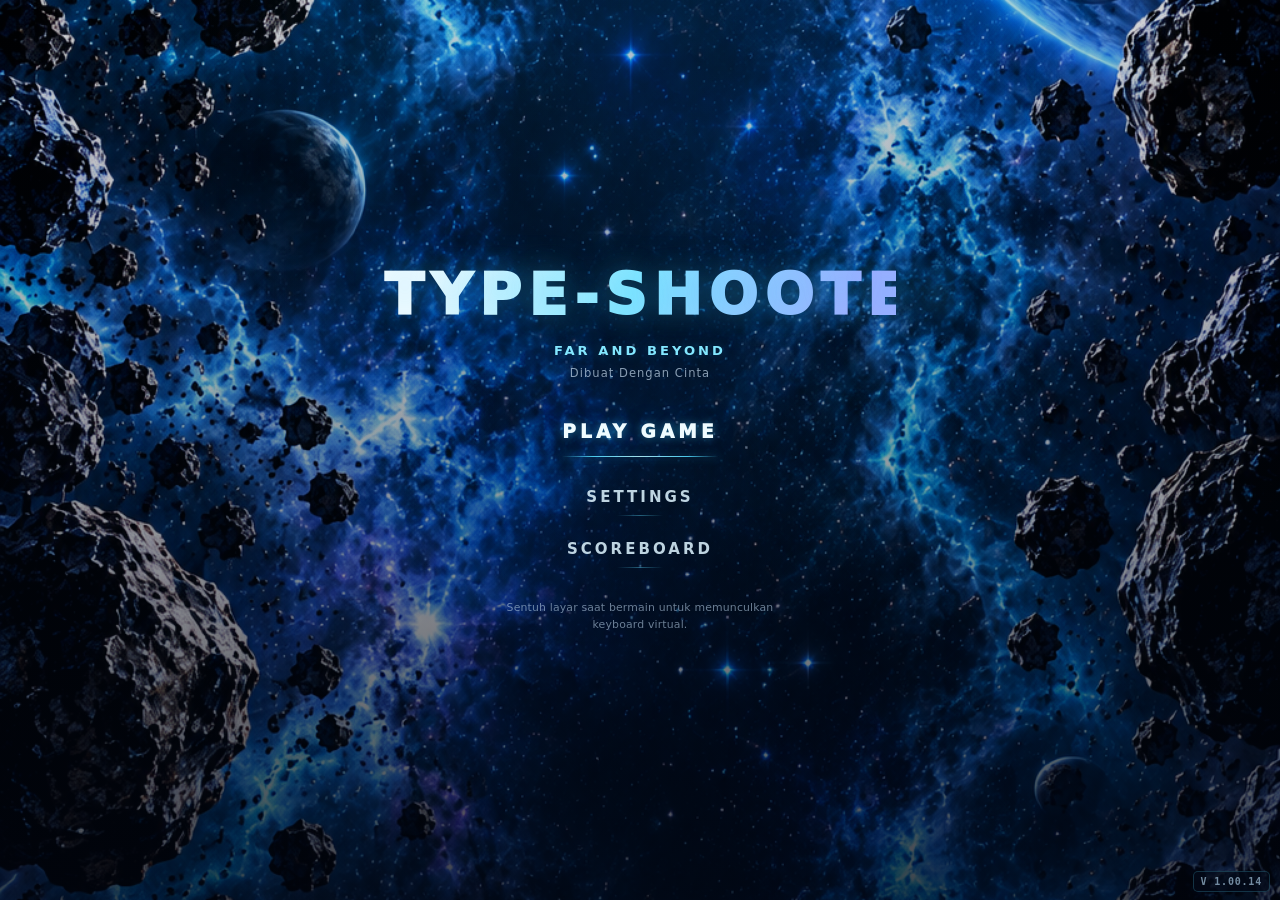
==== index.html @ c8a36cf9 "Bump Type-Shooter build version to 1.00.14" ====
<!DOCTYPE html>
<html lang="id">
<head>
    <meta charset="UTF-8">
    <meta name="viewport" content="width=device-width, initial-scale=1.0, maximum-scale=1.0, user-scalable=no">
    <title>Type-Shooter: Far And Beyond</title>
    <link rel="apple-touch-icon" sizes="180x180" href="IMG_6628.jpeg">
    <link rel="icon" type="image/png" sizes="32x32" href="IMG_6628.jpeg">

    <link rel="stylesheet" href="assets/css/game.css?v=1.00.14">
</head>
<body>

    <div class="scanlines"></div>

    <input type="text" id="hiddenInput" autocomplete="off" autocorrect="off" autocapitalize="none" spellcheck="false">

    <button id="pauseBtn" class="pause-btn hidden" type="button" onclick="pauseGame()" aria-label="Pause game" title="Pause game">
        <svg class="pause-glyph" viewBox="0 0 36 36" aria-hidden="true" focusable="false">
          <defs><linearGradient id="pauseChrome" x1="0" y1="0" x2="0" y2="1"><stop offset="0" stop-color="#e5fbff"/><stop offset=".48" stop-color="#7ce7ff"/><stop offset="1" stop-color="#2798d6"/></linearGradient></defs>
          <path d="M10 2.5H26L33.5 10V26L26 33.5H10L2.5 26V10Z" fill="rgba(3,18,36,.75)" stroke="#42d8ff" stroke-width="1.25"/>
          <path d="M11.5 9.5H15.5V26.5H11.5Z M20.5 9.5H24.5V26.5H20.5Z" fill="url(#pauseChrome)"/>
          <path d="M11.5 9.5H15.5 M20.5 9.5H24.5" stroke="#fff" stroke-opacity=".8" stroke-width=".7"/>
        </svg>
    </button>

    <canvas id="gameCanvas"></canvas>
    <section id="gameKeyboard" class="game-keyboard hidden" aria-label="Keyboard khusus Type-Shooter">
      <div class="game-keyboard-rows" role="group" aria-label="Huruf untuk mengetik kata musuh">
        <div class="game-key-row"><button type="button" class="game-key" data-key="Q">Q</button><button type="button" class="game-key" data-key="W">W</button><button type="button" class="game-key" data-key="E">E</button><button type="button" class="game-key" data-key="R">R</button><button type="button" class="game-key" data-key="T">T</button><button type="button" class="game-key" data-key="Y">Y</button><button type="button" class="game-key" data-key="U">U</button><button type="button" class="game-key" data-key="I">I</button><button type="button" class="game-key" data-key="O">O</button><button type="button" class="game-key" data-key="P">P</button></div>
        <div class="game-key-row game-key-row-middle"><button type="button" class="game-key" data-key="A">A</button><button type="button" class="game-key" data-key="S">S</button><button type="button" class="game-key" data-key="D">D</button><button type="button" class="game-key" data-key="F">F</button><button type="button" class="game-key" data-key="G">G</button><button type="button" class="game-key" data-key="H">H</button><button type="button" class="game-key" data-key="J">J</button><button type="button" class="game-key" data-key="K">K</button><button type="button" class="game-key" data-key="L">L</button></div>
        <div class="game-key-row game-key-row-short">
          <button type="button" class="game-special-key game-number-key" data-keyboard-mode="number" aria-label="Buka keyboard angka">123</button>
          <button type="button" class="game-key" data-key="Z">Z</button><button type="button" class="game-key" data-key="X">X</button><button type="button" class="game-key" data-key="C">C</button><button type="button" class="game-key" data-key="V">V</button><button type="button" class="game-key" data-key="B">B</button><button type="button" class="game-key" data-key="N">N</button><button type="button" class="game-key" data-key="M">M</button>
          <button type="button" class="game-special-key game-backspace-key" data-keyboard-action="clear" aria-label="Gunakan Clear">CLEAR</button>
        </div>
        <div class="game-key-row game-key-row-bottom game-key-row-space">
          <button type="button" class="game-special-key game-space-key" data-keyboard-action="shield" aria-label="Gunakan Shield">SHIELD <b id="skillCountShieldSpace">0</b></button>
        </div>
      </div>
    </section>
    <button id="floatingBombBtn" class="floating-bomb-button hidden" type="button" aria-label="Gunakan Bomb" title="Ledakkan musuh yang terlihat" disabled>
      <span>BOMB</span><b id="skillCountBombFloating">0</b>
    </button>

    <div id="mainMenu" class="ui-layer">
        <div class="menu-box">
            <h1 id="ui-title">TYPE-SHOOTER</h1>
            <p id="ui-subtitle" style="color: #38bdf8; font-size: 15px; margin-bottom: 2px; font-weight: bold; letter-spacing: 3px;">FAR AND BEYOND</p>
            <p id="ui-credits" style="color: #64748b; font-size: 11px; margin-top: 0; margin-bottom: 25px; font-style: italic;">Made With Love</p>
            
            <button id="btn-play" onclick="openShipSelection()">PLAY GAME</button>
            <button id="btn-settings" onclick="openSettings()" style="background: #475569;">SETTINGS</button>
            <button id="btn-scoreboard" onclick="showScoreboard()" style="background: #10b981;">SCOREBOARD</button>
            <p id="ui-mobile-hint" class="mobile-hint">Sentuh layar saat bermain untuk memunculkan keyboard virtual.</p>
        </div>
    </div>

    <div id="shipSelectMenu" class="ui-layer hidden ship-select-overlay">
        <section class="ship-select-shell" aria-labelledby="ship-select-title">
            <div class="ship-select-header"><div>
                <p class="ship-select-eyebrow">TYPE-SHOOTER / FLEET HANGAR</p>
                <h2 id="ship-select-title">PILIH PESAWAT</h2>
                <p id="ship-select-subtitle" class="ship-select-subtitle">Pilih kapal tempur sebelum memulai misi.</p>
            </div></div>
            <div id="difficultyPicker" class="difficulty-picker" aria-labelledby="difficultyLabel">
                <div class="difficulty-picker-heading">
                    <span id="difficultyLabel">TINGKAT KESULITAN</span>
                </div>
                <div class="difficulty-options" role="group" aria-label="Pilih tingkat kesulitan">
                    <button type="button" class="difficulty-option" data-difficulty="easy" onclick="setDifficulty('easy')" aria-pressed="false"><strong id="difficultyEasyName">MUDAH</strong></button>
                    <button type="button" class="difficulty-option" data-difficulty="medium" onclick="setDifficulty('medium')" aria-pressed="false"><strong id="difficultyMediumName">SEDANG</strong></button>
                    <button type="button" class="difficulty-option" data-difficulty="hard" onclick="setDifficulty('hard')" aria-pressed="false"><strong id="difficultyHardName">SULIT</strong></button>
                </div>
            </div>
            <div id="shipGrid" class="ship-grid" role="group" aria-label="Pilih pesawat"></div>
            <div class="ship-detail-panel">
                <div class="ship-detail-art"><img id="shipPreviewImage" src="assets/ships/aurora.png" alt="Preview kapal terpilih"></div>
                <div class="ship-detail-copy"><p id="ship-detail-kicker" class="ship-detail-kicker">KAPAL TERPILIH</p>
                    <h3 id="shipDetailName">AURORA</h3>
                    <p id="shipDetailDescription">Fighter serbaguna dengan pelindung putih, detail cyan, dan mesin bercahaya.</p>
                    <span id="ship-cosmetic-note" class="ship-cosmetic-note">Pilihan visual saja — aturan dan kemampuan game tetap sama.</span>
                </div><div class="ship-select-actions">
                    <button id="btn-ship-back" type="button" onclick="closeShipSelection()">KEMBALI</button>
                    <button id="btn-ship-start" type="button" onclick="confirmShipSelection()">MULAI GAME</button>
                </div>
            </div>
        </section>
    </div>

    <div id="settingsMenu" class="ui-layer hidden">
        <div class="menu-box">
            <h2 id="ui-settings-title">SETTINGS</h2>
            <div class="setting-row">
                <label id="lbl-bgm">Volume Musik (BGM)</label>
                <input type="range" id="bgmSlider" min="0" max="1" step="0.1" value="0.5" oninput="updateVolume()">
            </div>
            <div class="setting-row">
                <label id="lbl-sfx">Volume Efek (SFX)</label>
                <input type="range" id="sfxSlider" min="0" max="1" step="0.1" value="0.5" oninput="updateVolume()">
            </div>
            <div class="setting-row">
                <label id="lbl-lang">Bahasa</label>
                <select id="langSelect" onchange="saveOptions()">
                    <option value="id">Indonesia</option>
                    <option value="en">English</option>
                </select>
            </div>
            <button id="btn-settings-back" onclick="closeSettings()" style="background: #475569; margin-top: 10px;">KEMBALI</button>
        </div>
    </div>

    <div id="pauseMenu" class="ui-layer hidden">
        <div class="menu-box">
            <h2 id="ui-pause-title" style="color: #38bdf8; text-shadow: 0 0 10px rgba(56, 189, 248, 0.3);">GAME PAUSED</h2>
            
            <div class="setting-row" style="margin-top: 20px;">
                <label id="lbl-pause-bgm">Volume Musik (BGM)</label>
                <input type="range" id="pauseBgmSlider" min="0" max="1" step="0.1" oninput="updateVolume()">
            </div>
            <div class="setting-row">
                <label id="lbl-pause-sfx">Volume Efek (SFX)</label>
                <input type="range" id="pauseSfxSlider" min="0" max="1" step="0.1" oninput="updateVolume()">
            </div>
            <div class="setting-row">
                <label id="lbl-pause-lang">Bahasa</label>
                <select id="pauseLangSelect" onchange="syncOptions('pause')">
                    <option value="id">Indonesia</option>
                    <option value="en">English</option>
                </select>
            </div>

            <button id="btn-resume" onclick="resumeGame()" style="background: #0ea5e9; margin-top: 15px;">RESUME</button>
            <button id="btn-pause-menu" onclick="exitToMenu()" style="background: #ef4444;">MENU UTAMA</button>
        </div>
    </div>

    <div id="scoreboardMenu" class="ui-layer hidden">
        <div class="menu-box" style="width: 380px;">
            <h2 id="ui-score-title">TOP 5 HIGH SCORES</h2>
            <div id="scoreboardContent"></div>
            <button id="btn-score-back" onclick="closeScoreboard()" style="background: #475569; margin-top: 10px;">KEMBALI</button>
        </div>
    </div>

    <div id="gameOverMenu" class="ui-layer hidden">
        <div class="menu-box">
            <h1 id="ui-gameover-title" style="color: #ef4444; text-shadow: 0 0 10px rgba(239, 68, 68, 0.5);">GAME OVER</h1>
            <h2 id="finalScoreText" style="margin-bottom: 5px;">Score: 0</h2>
            <p id="finalWaveText" style="color: #94a3b8; font-size: 14px; margin-top: 0; margin-bottom: 20px;">Reached: Wave 1</p>
            <section id="gameOverStats" class="game-over-stats" aria-label="Statistik permainan">
                <div class="game-over-stat"><span id="statAccuracyLabel">AKURASI</span><strong id="statAccuracyValue">0%</strong></div>
                <div class="game-over-stat"><span id="statDestroyedLabel">MUSUH DIHANCURKAN</span><strong id="statDestroyedValue">0</strong></div>
                <div class="game-over-stat"><span id="statBestComboLabel">COMBO TERBAIK</span><strong id="statBestComboValue">0</strong></div>
                <div class="game-over-stat"><span id="statDurationLabel">DURASI AKTIF</span><strong id="statDurationValue">0:00</strong></div>
            </section>
            
            <button id="btn-retry" onclick="startGame()">TRY AGAIN</button>
            <button id="btn-go-scoreboard" onclick="showScoreboard()" style="background: #10b981;">SCOREBOARD</button>
            <button id="btn-go-menu" onclick="openMenuUtama()" style="background: #475569;">MENU UTAMA</button>
        </div>
    </div>


    <section id="inputDiagnosticsPanel" class="input-diagnostics-panel hidden" aria-label="Diagnostik input keyboard">
      <div class="input-diagnostics-header">
        <strong>INPUT DIAGNOSTICS · V 1.00.14</strong>
        <div>
          <button id="inputDiagnosticsReset" type="button">RESET</button>
          <button id="inputDiagnosticsClose" type="button">SEMBUNYIKAN</button>
          <button id="inputDiagnosticsStop" type="button">STOP TEST</button>
        </div>
      </div>
      <pre id="inputDiagnosticsOutput">Mulai game, buka panel ini dengan mengetuk label versi, lalu ketik beberapa kata.</pre>
      <p>RESET → SEMBUNYIKAN → ketik saat layar tidak tertutup panel → ketuk label versi untuk membaca hasil. STOP TEST mengakhiri pengukuran.</p>
    </section>
    <div id="buildVersion" aria-label="Versi aplikasi">V 1.00.14</div>
    <script src="assets/js/game.js?v=1.00.14"></script>
</body>
</html>
---- assets/css/game.css ----
body, html {
            margin: 0; padding: 0; width: 100%; height: 100%;
            background-color: #070a13; color: #fff;
            font-family: 'Courier New', Courier, monospace;
            overflow: hidden;
            user-select: none;
            touch-action: manipulation;
        }
        
        #gameCanvas {
            display: block; width: 100vw; height: 100vh;
            position: relative;
            z-index: 1;
        }

        /* EFEK RETRO CRT & SCANLINE */
        .scanlines {
            position: fixed; top: 0; left: 0; width: 100vw; height: 100vh;
            background: linear-gradient(rgba(18, 16, 16, 0) 50%, rgba(0, 0, 0, 0.15) 50%), 
                        linear-gradient(90deg, rgba(255, 0, 0, 0.03), rgba(0, 255, 0, 0.01), rgba(0, 0, 255, 0.03));
            background-size: 100% 4px, 3px 100%;
            pointer-events: none; z-index: 2;
        }

        #hiddenInput {
            position: absolute; top: -1000px; left: -1000px; opacity: 0;
            font-size: 16px; 
        }

        .pause-btn {
            position: absolute; top: 25px; right: 30px;
            font-size: 26px; 
            color: rgba(56, 189, 248, 0.35); 
            cursor: pointer; z-index: 5;
            background: transparent; padding: 5px; border: none;
            transition: color 0.2s, text-shadow 0.2s;
        }
        .pause-btn:hover {
            color: rgba(56, 189, 248, 1); 
            text-shadow: 0 0 12px rgba(56, 189, 248, 0.8);
        }

        .ui-layer {
            position: absolute; top: 0; left: 0; width: 100%; height: 100%;
            display: flex; flex-direction: column; justify-content: center; align-items: center;
            background: rgba(7, 10, 19, 0.85); z-index: 10;
            backdrop-filter: blur(5px);
        }

        .menu-box {
            background: #0f172a; padding: 40px; border-radius: 12px;
            border: 2px solid #38bdf8; text-align: center; width: 330px;
            box-shadow: 0 0 30px rgba(56, 189, 248, 0.25);
        }

        h1 { color: #38bdf8; margin-top: 0; margin-bottom: 5px; font-size: 32px; letter-spacing: 5px; text-shadow: 0 0 10px rgba(56, 189, 248, 0.5); }
        h2 { color: #e2e8f0; font-size: 22px; margin-top: 0; margin-bottom: 20px; letter-spacing: 2px;}
        .mobile-hint { color: #64748b; font-size: 12px; margin-top: 15px; line-height: 1.4; }

        button {
            background: #0ea5e9; color: white; border: none;
            padding: 12px 20px; margin: 8px 0; width: 100%;
            font-size: 15px; font-weight: bold; cursor: pointer;
            border-radius: 6px; transition: 0.2s; font-family: inherit;
            letter-spacing: 1px;
        }
        button:hover { background: #0284c7; transform: translateY(-1px); }

        .setting-row {
            display: flex; flex-direction: column; align-items: flex-start;
            margin-bottom: 15px; text-align: left; width: 100%;
        }
        .setting-row label { font-size: 14px; font-weight: bold; color: #cbd5e1; margin-bottom: 5px; }
        .setting-row select { width: 100%; padding: 6px; background: #070a13; color: white; border: 1px solid #38bdf8; border-radius: 4px;}
        input[type="range"] { width: 100%; accent-color: #38bdf8; cursor: pointer; }

        .hidden { display: none !important; }

        .score-table {
            width: 100%; border-collapse: collapse; margin: 20px 0; font-size: 14px; text-align: left;
        }
        .score-table th { color: #38bdf8; border-bottom: 2px solid #38bdf8; padding: 8px 4px; }
        .score-table td { padding: 8px 4px; border-bottom: 1px solid rgba(255, 255, 255, 0.1); }
    

        /* ============================================================
           PREMIUM SCI-FI UI REFRESH — visual-only layer
           Gameplay JavaScript and game rules remain unchanged.
           ============================================================ */
        :root {
            color-scheme: dark;
            --ui-ink: #f4f8ff;
            --ui-muted: #91a3bd;
            --ui-cyan: #58d9ff;
            --ui-blue: #388bff;
            --ui-panel: rgba(9, 17, 34, 0.94);
            --ui-border: rgba(125, 211, 252, 0.2);
        }

        *, *::before, *::after { box-sizing: border-box; }

        body, html {
            background:
                radial-gradient(ellipse at 50% 0%, rgba(14, 116, 190, 0.13), transparent 48%),
                #050914;
            color: var(--ui-ink);
            font-family: Inter, ui-sans-serif, system-ui, -apple-system, BlinkMacSystemFont, "Segoe UI", sans-serif;
        }

        #gameCanvas {
            position: fixed;
            inset: 0;
            width: 100vw;
            height: 100vh;
        }

        .scanlines {
            opacity: 0.24;
            background:
                linear-gradient(rgba(18, 16, 16, 0) 50%, rgba(0, 0, 0, 0.12) 50%),
                linear-gradient(90deg, rgba(255, 0, 0, 0.018), rgba(0, 255, 255, 0.012), rgba(0, 0, 255, 0.022));
            background-size: 100% 5px, 4px 100%;
            mix-blend-mode: screen;
        }

        .ui-layer {
            width: 100%;
            height: 100%;
            min-height: 0;
            padding:
                max(18px, env(safe-area-inset-top))
                max(16px, env(safe-area-inset-right))
                max(18px, env(safe-area-inset-bottom))
                max(16px, env(safe-area-inset-left));
            overflow-x: hidden;
            overflow-y: auto;
            background:
                radial-gradient(ellipse at 50% 44%, rgba(11, 66, 112, 0.25), transparent 52%),
                linear-gradient(135deg, rgba(3, 8, 20, 0.82), rgba(5, 12, 27, 0.76));
            backdrop-filter: blur(12px) saturate(1.12);
            -webkit-backdrop-filter: blur(12px) saturate(1.12);
            isolation: isolate;
        }

        .menu-box {
            position: relative;
            width: min(420px, calc(100vw - 32px));
            max-width: 100%;
            max-height: calc(100vh - 36px);
            max-height: calc(100dvh - 36px);
            overflow: auto;
            padding: clamp(25px, 5vw, 38px);
            border: 1px solid var(--ui-border);
            border-radius: 24px;
            background:
                linear-gradient(145deg, rgba(17, 31, 55, 0.97), rgba(7, 14, 30, 0.97) 60%, rgba(7, 22, 40, 0.98));
            text-align: center;
            box-shadow:
                0 28px 90px rgba(0, 0, 0, 0.52),
                0 0 0 1px rgba(255, 255, 255, 0.025) inset,
                0 0 42px rgba(14, 165, 233, 0.08),
                0 1px 0 rgba(255, 255, 255, 0.08) inset;
            animation: premiumMenuEnter 420ms cubic-bezier(0.2, 0.75, 0.25, 1) both;
            scrollbar-width: thin;
            scrollbar-color: rgba(88, 217, 255, 0.32) transparent;
        }

        .menu-box::before {
            content: "";
            position: absolute;
            z-index: 0;
            top: 0;
            left: 12%;
            width: 76%;
            height: 1px;
            background: linear-gradient(90deg, transparent, rgba(88, 217, 255, 0.9), rgba(129, 140, 248, 0.75), transparent);
            pointer-events: none;
        }

        .menu-box::after {
            content: "";
            position: absolute;
            z-index: 0;
            top: -95px;
            right: -82px;
            width: 200px;
            height: 200px;
            border-radius: 50%;
            background: radial-gradient(circle, rgba(56, 139, 255, 0.12), rgba(56, 139, 255, 0) 68%);
            pointer-events: none;
        }

        .menu-box > * { position: relative; z-index: 1; }

        .menu-box h1 {
            margin: 0 0 8px;
            color: #eafaff;
            font-size: clamp(1.5rem, 5vw, 2rem);
            line-height: 1.2;
            font-weight: 900;
            letter-spacing: clamp(0.1em, 1.2vw, 0.19em);
            text-shadow: 0 0 28px rgba(56, 189, 248, 0.17);
            overflow-wrap: anywhere;
        }

        #ui-title {
            background: linear-gradient(110deg, #f0fbff 8%, #82e5ff 48%, #9daeff 92%);
            -webkit-background-clip: text;
            background-clip: text;
            -webkit-text-fill-color: transparent;
            filter: drop-shadow(0 0 16px rgba(56, 189, 248, 0.13));
        }

        #ui-subtitle {
            margin-top: 12px !important;
            margin-bottom: 7px !important;
            color: #76dcff !important;
            font-size: 0.78rem !important;
            font-weight: 800 !important;
            letter-spacing: 0.28em !important;
            line-height: 1.6;
        }

        #ui-credits {
            color: #8294b1 !important;
            margin-bottom: 26px !important;
            font-size: 0.72rem !important;
            letter-spacing: 0.07em;
        }

        .menu-box h2 {
            margin: 0 0 24px;
            color: #edf5ff;
            font-size: clamp(1.12rem, 3.5vw, 1.38rem);
            line-height: 1.35;
            font-weight: 800;
            letter-spacing: 0.12em;
        }

        .menu-box button {
            display: inline-flex;
            align-items: center;
            justify-content: center;
            width: 100%;
            min-height: 48px;
            margin: 7px 0;
            padding: 13px 18px;
            border: 1px solid rgba(255, 255, 255, 0.1);
            border-radius: 12px;
            color: #effaff;
            font-family: inherit;
            font-size: 0.8rem;
            font-weight: 800;
            letter-spacing: 0.13em;
            line-height: 1.25;
            text-align: center;
            box-shadow: 0 8px 18px rgba(0, 0, 0, 0.2), 0 1px 0 rgba(255, 255, 255, 0.12) inset;
            transition:
                transform 180ms ease,
                filter 180ms ease,
                box-shadow 180ms ease,
                border-color 180ms ease;
            -webkit-tap-highlight-color: transparent;
        }

        #btn-play, #btn-resume, #btn-retry {
            background: linear-gradient(115deg, #0ea5e9, #2563eb 58%, #4f46e5) !important;
            border-color: rgba(125, 211, 252, 0.48);
            box-shadow:
                0 10px 25px rgba(37, 99, 235, 0.22),
                0 1px 0 rgba(255, 255, 255, 0.22) inset;
        }

        #btn-settings, #btn-settings-back, #btn-score-back, #btn-go-menu {
            background: linear-gradient(120deg, rgba(51, 65, 85, 0.92), rgba(30, 41, 59, 0.96)) !important;
            border-color: rgba(148, 163, 184, 0.2);
            color: #dbe7f6;
        }

        #btn-scoreboard, #btn-go-scoreboard {
            background: linear-gradient(115deg, #059669, #0f766e) !important;
            border-color: rgba(110, 231, 183, 0.28);
            box-shadow: 0 10px 25px rgba(5, 150, 105, 0.14), 0 1px 0 rgba(255, 255, 255, 0.14) inset;
        }

        #btn-pause-menu {
            background: linear-gradient(115deg, #7f1d1d, #be123c) !important;
            border-color: rgba(251, 113, 133, 0.25);
        }

        .menu-box button:hover {
            filter: brightness(1.12);
            transform: translateY(-2px);
            box-shadow: 0 14px 28px rgba(0, 0, 0, 0.27), 0 1px 0 rgba(255, 255, 255, 0.16) inset;
        }

        .menu-box button:active {
            filter: brightness(0.98);
            transform: translateY(0) scale(0.99);
        }

        .menu-box button:focus-visible,
        .pause-btn:focus-visible,
        .setting-row select:focus-visible {
            outline: 2px solid #8be9ff;
            outline-offset: 3px;
        }

        .setting-row {
            gap: 6px;
            margin-bottom: 20px;
        }

        .setting-row label {
            margin-bottom: 2px;
            color: #d7e5f7;
            font-size: 0.8rem;
            font-weight: 700;
            letter-spacing: 0.025em;
        }

        .setting-row select {
            min-height: 43px;
            padding: 10px 12px;
            border: 1px solid rgba(125, 211, 252, 0.24);
            border-radius: 10px;
            background: rgba(4, 10, 23, 0.84);
            color: #f1f7ff;
            font: inherit;
            font-size: 0.85rem;
            outline: none;
            transition: border-color 180ms ease, box-shadow 180ms ease;
        }

        .setting-row select:focus {
            border-color: rgba(88, 217, 255, 0.75);
            box-shadow: 0 0 0 3px rgba(56, 189, 248, 0.1);
        }

        input[type="range"] {
            accent-color: #58d9ff;
            min-height: 24px;
        }

        .mobile-hint {
            max-width: 280px;
            margin: 20px auto 0;
            color: #8a9bb5;
            font-size: 0.72rem;
            line-height: 1.65;
        }

        .pause-btn {
            position: fixed;
            top: max(16px, env(safe-area-inset-top));
            right: max(16px, env(safe-area-inset-right));
            display: grid;
            place-items: center;
            width: 46px;
            height: 46px;
            padding: 0;
            border: 1px solid rgba(125, 211, 252, 0.28);
            border-radius: 14px;
            background: rgba(7, 17, 35, 0.76);
            color: #8de7ff;
            font-size: 1.18rem;
            line-height: 1;
            box-shadow: 0 8px 24px rgba(0, 0, 0, 0.25), 0 0 18px rgba(56, 189, 248, 0.07);
            backdrop-filter: blur(14px);
            -webkit-backdrop-filter: blur(14px);
        }

        .pause-btn:hover {
            color: #ffffff;
            background: rgba(14, 116, 144, 0.78);
            border-color: rgba(125, 211, 252, 0.56);
            text-shadow: 0 0 14px rgba(88, 217, 255, 0.7);
        }

        .score-table {
            margin: 16px 0 20px;
            border-collapse: separate;
            border-spacing: 0;
            overflow: hidden;
            border: 1px solid rgba(125, 211, 252, 0.12);
            border-radius: 12px;
            background: rgba(4, 10, 23, 0.35);
            font-size: 0.78rem;
        }

        .score-table th {
            padding: 12px 8px;
            color: #89e4ff;
            background: rgba(14, 116, 144, 0.13);
            border-bottom: 1px solid rgba(125, 211, 252, 0.22);
            font-size: 0.69rem;
            font-weight: 800;
            letter-spacing: 0.07em;
            white-space: nowrap;
        }

        .score-table td {
            padding: 11px 8px;
            border-bottom: 1px solid rgba(255, 255, 255, 0.055);
            color: #dbe7f6;
            white-space: nowrap;
        }

        .score-table tr:last-child td { border-bottom: 0; }
        .score-table tr:hover td { background: rgba(56, 189, 248, 0.045); }

        @keyframes premiumMenuEnter {
            from { opacity: 0; transform: translateY(10px) scale(0.985); }
            to { opacity: 1; transform: translateY(0) scale(1); }
        }

        @media (max-width: 480px) {
            .ui-layer {
                padding:
                    max(14px, env(safe-area-inset-top))
                    max(12px, env(safe-area-inset-right))
                    max(14px, env(safe-area-inset-bottom))
                    max(12px, env(safe-area-inset-left));
            }

            .menu-box {
                width: 100%;
                max-height: calc(100vh - 28px);
                max-height: calc(100dvh - 28px);
                padding: 25px 21px;
                border-radius: 20px;
            }

            .menu-box h1 { letter-spacing: 0.1em; }
            .menu-box h2 { margin-bottom: 20px; }
            .menu-box button { min-height: 46px; }
            .score-table { font-size: 0.7rem; }
            .score-table th, .score-table td { padding: 9px 5px; }
            .pause-btn { width: 42px; height: 42px; border-radius: 13px; }
        }

        @media (max-height: 560px) and (orientation: landscape) {
            .ui-layer { justify-content: flex-start; }
            .menu-box {
                margin: auto;
                padding: 18px 24px;
                max-height: calc(100dvh - 24px);
            }
            .menu-box h1 { font-size: 1.35rem; }
            #ui-credits { margin-bottom: 12px !important; }
            .menu-box button { min-height: 40px; margin: 4px 0; padding: 10px 14px; }
            .setting-row { margin-bottom: 12px; }
        }

        @media (prefers-reduced-motion: reduce) {
            .menu-box { animation: none; }
            .menu-box button, .setting-row select { transition: none; }
        }


        /* FLEET SELECTOR — responsive ship-selection interface */
        .ship-select-overlay{justify-content:center;align-items:stretch;padding:max(14px,env(safe-area-inset-top)) max(14px,env(safe-area-inset-right)) max(14px,env(safe-area-inset-bottom)) max(14px,env(safe-area-inset-left));background:radial-gradient(ellipse at 50% 18%,rgba(18,86,145,.28),transparent 55%),linear-gradient(135deg,rgba(3,8,20,.92),rgba(5,12,27,.96))}
        .ship-select-shell{position:relative;width:min(1260px,100%);max-height:100%;overflow:auto;margin:auto;padding:clamp(16px,2.5vw,30px);border:1px solid rgba(88,217,255,.3);border-radius:24px;background:linear-gradient(145deg,rgba(8,19,39,.98),rgba(4,10,23,.98));box-shadow:0 28px 90px rgba(0,0,0,.5),0 0 42px rgba(14,165,233,.1),inset 0 1px 0 rgba(255,255,255,.06);scrollbar-width:thin;scrollbar-color:rgba(88,217,255,.35) transparent}
        .ship-select-shell:before{content:"";position:absolute;top:0;left:8%;width:84%;height:1px;background:linear-gradient(90deg,transparent,rgba(88,217,255,.95),rgba(139,92,246,.65),transparent)}
        .ship-select-header{display:flex;justify-content:space-between;align-items:flex-end;gap:16px;margin-bottom:18px}
        .ship-select-eyebrow{margin:0 0 8px;color:#70dfff;font-size:10px;font-weight:800;letter-spacing:.22em}
        .ship-select-header h2{margin:0 0 7px;color:#f0faff;font-size:clamp(21px,3.1vw,34px);font-weight:900;letter-spacing:.1em;line-height:1.15}
        .ship-select-subtitle{margin:0;color:#8da9c8;font-size:12px;line-height:1.6}
        .ship-roster-count{flex:0 0 auto;padding:10px 13px;border:1px solid rgba(88,217,255,.19);border-radius:12px;color:#9deaff;background:rgba(14,165,233,.07);font-size:10px;font-weight:800;letter-spacing:.12em;white-space:nowrap}
        .ship-grid{display:grid;grid-template-columns:repeat(4,minmax(0,1fr));gap:12px}
        .ship-card{position:relative;display:flex!important;flex-direction:column;align-items:stretch!important;justify-content:flex-start!important;min-width:0;min-height:0!important;margin:0!important;padding:12px!important;border:1px solid rgba(115,161,201,.2)!important;border-radius:15px!important;background:linear-gradient(145deg,rgba(15,31,56,.94),rgba(5,13,28,.97))!important;text-align:left!important;letter-spacing:normal!important;box-shadow:inset 0 1px 0 rgba(255,255,255,.035)!important;transition:border-color 170ms ease,transform 170ms ease,box-shadow 170ms ease}
        .ship-card:hover{transform:translateY(-2px)!important;border-color:rgba(125,211,252,.55)!important;filter:none!important}
        .ship-card.is-selected{border-color:var(--ship-accent,#58d9ff)!important;background:linear-gradient(145deg,rgba(14,43,72,.96),rgba(7,15,32,.98))!important;box-shadow:0 0 0 1px var(--ship-accent,#58d9ff) inset,0 0 22px color-mix(in srgb,var(--ship-accent,#58d9ff) 22%,transparent)!important}
        .ship-card:focus-visible{outline:2px solid #d5f7ff;outline-offset:3px}
        .ship-card-topline{display:flex;align-items:center;justify-content:space-between;gap:8px}
        .ship-card-number{color:#8ca7c6;font:800 10px ui-monospace,monospace;letter-spacing:.1em}
        .ship-card-check{display:grid;place-items:center;width:19px;height:19px;border:1px solid rgba(148,163,184,.28);border-radius:50%;color:transparent;font-size:11px}
        .ship-card.is-selected .ship-card-check{border-color:var(--ship-accent,#58d9ff);color:#06101e;background:var(--ship-accent,#58d9ff)}
        .ship-card-art{display:grid;place-items:center;min-height:100px;margin:4px 0;border-radius:10px;background:radial-gradient(ellipse at 50% 70%,color-mix(in srgb,var(--ship-accent,#58d9ff) 13%,transparent),transparent 68%);overflow:hidden}
        .ship-card-art img{display:block;width:100%;height:112px;object-fit:contain;filter:drop-shadow(0 0 10px color-mix(in srgb,var(--ship-accent,#58d9ff) 35%,transparent));pointer-events:none}
        .ship-card-name{display:block;margin-top:2px;color:#f0f7ff;font-size:13px;font-weight:900;letter-spacing:.08em}
        .ship-card-role{display:block;margin-top:4px;color:#8faac7;font-size:10px;line-height:1.4}
        .ship-detail-panel{display:grid;grid-template-columns:120px minmax(0,1fr) auto;align-items:center;gap:18px;margin-top:16px;padding:15px;border:1px solid rgba(120,170,210,.19);border-radius:17px;background:linear-gradient(110deg,rgba(11,31,55,.82),rgba(5,13,27,.91))}
        .ship-detail-art{display:grid;place-items:center;min-height:116px;border:1px solid rgba(88,217,255,.13);border-radius:13px;background:radial-gradient(ellipse,rgba(56,189,248,.13),transparent 70%);overflow:hidden}
        .ship-detail-art img{display:block;width:102px;height:118px;object-fit:contain;filter:drop-shadow(0 0 15px color-mix(in srgb,var(--ship-accent,#58d9ff) 35%,transparent))}
        .ship-detail-kicker{margin:0 0 6px;color:#7fdfff;font-size:9px;font-weight:800;letter-spacing:.18em}
        .ship-detail-copy h3{margin:0 0 8px;color:#f3f9ff;font-size:clamp(20px,3vw,27px);font-weight:900;letter-spacing:.11em}
        .ship-detail-copy p{max-width:540px;margin:0;color:#a4b8d0;font-size:12px;line-height:1.7}
        .ship-cosmetic-note{display:block;margin-top:9px;color:#6f88a5;font-size:10px;line-height:1.5}
        .ship-select-actions{display:flex;flex-direction:column;gap:8px;min-width:164px}
        .ship-select-actions button{width:100%;min-width:0;margin:0;min-height:44px;white-space:nowrap}
        #btn-ship-start{background:linear-gradient(115deg,#0ea5e9,#2563eb 58%,#4f46e5)!important;border-color:rgba(125,211,252,.48)!important}
        #btn-ship-back{background:rgba(30,41,59,.9)!important;color:#d6e4f7!important}
        @media(max-width:850px){.ship-detail-panel{grid-template-columns:90px minmax(0,1fr);gap:13px}.ship-detail-art{min-height:100px}.ship-detail-art img{width:82px;height:102px}.ship-select-actions{grid-column:1/-1;flex-direction:row;min-width:0}.ship-select-actions button{flex:1}}
        @media(max-width:560px){.ship-select-shell{padding:14px;border-radius:18px}.ship-select-header{align-items:flex-start;gap:8px;margin-bottom:13px}.ship-select-eyebrow{font-size:8px}.ship-select-subtitle{max-width:220px;font-size:10px}.ship-roster-count{padding:8px;font-size:8px}.ship-grid{grid-template-columns:repeat(2,minmax(0,1fr));gap:8px}.ship-card{padding:9px!important;border-radius:12px!important}.ship-card-art{min-height:78px}.ship-card-art img{height:86px}.ship-card-name{font-size:11px}.ship-card-role{font-size:9px}.ship-detail-panel{grid-template-columns:70px minmax(0,1fr);gap:10px;padding:10px;margin-top:11px}.ship-detail-art{min-height:84px}.ship-detail-art img{width:66px;height:86px}.ship-detail-copy h3{font-size:18px}.ship-detail-copy p{font-size:10px}.ship-cosmetic-note{font-size:9px}.ship-select-actions{grid-column:1/-1}.ship-select-actions button{min-height:42px;font-size:10px;padding:10px 8px}}
        @media(prefers-reduced-motion:reduce){.ship-card{transition:none}}

    
        /* Immersive space style and 2 x 3 portrait ship selection pages */
        #pauseBtn.pause-btn{width:42px;height:42px;top:max(12px,env(safe-area-inset-top));right:max(12px,env(safe-area-inset-right));display:grid;place-items:center;border:1px solid rgba(92,220,255,.9);border-radius:7px;color:#e8faff;background:linear-gradient(145deg,rgba(7,29,52,.96),rgba(2,10,25,.96));box-shadow:0 0 10px rgba(56,189,248,.4),inset 0 0 8px rgba(56,189,248,.11);font:900 17px/1 Arial,sans-serif;text-shadow:0 0 8px #38bdf8;z-index:30;cursor:pointer;touch-action:manipulation}
        #pauseBtn.pause-btn:active{transform:scale(.95)}
        .ship-select-overlay{background:linear-gradient(180deg,rgba(1,7,19,.37),rgba(1,7,20,.72) 75%,rgba(1,5,15,.9)),radial-gradient(ellipse at 50% 100%,rgba(14,165,233,.2),transparent 46%),url("../backgrounds/space-nebula.png") center center/cover no-repeat!important;backdrop-filter:none}
        .ship-select-shell{border-color:rgba(78,205,255,.66);background:linear-gradient(155deg,rgba(3,16,35,.82),rgba(3,9,22,.88));box-shadow:0 0 32px rgba(14,165,233,.24),inset 0 0 26px rgba(14,165,233,.06);border-radius:12px}
        .ship-select-header h2{text-shadow:0 0 16px rgba(56,189,248,.52)}
        .ship-card{border-radius:8px!important;background:linear-gradient(155deg,rgba(7,22,43,.85),rgba(2,8,20,.9))!important;border-color:rgba(66,190,240,.35)!important;box-shadow:inset 0 0 16px rgba(20,128,195,.06),0 0 8px rgba(0,0,0,.16)!important}
        .ship-card.is-selected{background:linear-gradient(155deg,rgba(10,44,75,.94),rgba(2,9,22,.94))!important;box-shadow:0 0 0 1px var(--ship-accent,#58d9ff) inset,0 0 19px color-mix(in srgb,var(--ship-accent,#58d9ff) 40%,transparent)!important}
        .ship-card-art{background:radial-gradient(ellipse at 50% 75%,color-mix(in srgb,var(--ship-accent,#58d9ff) 26%,transparent),transparent 72%)}
        .ship-card-art img{filter:drop-shadow(0 0 9px color-mix(in srgb,var(--ship-accent,#58d9ff) 58%,transparent))}
        .ship-page-controls{display:flex;align-items:center;justify-content:center;gap:14px;min-height:34px;margin-top:9px;color:#a8edff;font:800 10px ui-monospace,monospace;letter-spacing:.14em}
        .ship-page-controls button{display:grid;place-items:center;width:32px;height:28px;margin:0;padding:0;border:1px solid rgba(88,217,255,.55);border-radius:5px;background:rgba(4,21,42,.9);color:#c9f7ff;font-size:19px;line-height:1;box-shadow:0 0 8px rgba(14,165,233,.12)}
        .ship-page-controls button:disabled{opacity:.25;cursor:default}
        .ship-detail-panel{border-radius:10px;border-color:rgba(88,217,255,.38);background:linear-gradient(95deg,rgba(2,17,35,.9),rgba(2,9,22,.88))}
        @media(orientation:portrait) and (max-width:720px){
          .ship-select-overlay{align-items:stretch;padding:max(6px,env(safe-area-inset-top)) max(7px,env(safe-area-inset-right)) max(7px,env(safe-area-inset-bottom)) max(7px,env(safe-area-inset-left))}
          .ship-select-shell{width:100%;max-height:100%;padding:9px;border-radius:10px}
          .ship-select-header{align-items:center;gap:6px;margin-bottom:7px}
          .ship-select-eyebrow{font-size:7px;letter-spacing:.14em;margin-bottom:4px}
          .ship-select-header h2{font-size:clamp(16px,4.5vw,22px);margin-bottom:3px;letter-spacing:.08em}
          .ship-select-subtitle{font-size:9px;line-height:1.3}
          .ship-roster-count{padding:6px;font-size:7px;letter-spacing:.05em;border-radius:6px;white-space:normal;max-width:86px;text-align:center}
          .ship-grid{grid-template-columns:repeat(2,minmax(0,1fr));gap:6px}
          .ship-card{padding:6px!important;border-radius:7px!important}
          .ship-card-topline{gap:4px}.ship-card-number{font-size:8px}.ship-card-check{width:15px;height:15px;font-size:9px}
          .ship-card-art{min-height:58px;height:58px;margin:1px 0;border-radius:5px}
          .ship-card-art img{height:61px;width:100%}
          .ship-card-name{font-size:10px;letter-spacing:.06em;margin-top:1px}
          .ship-card-role{font-size:7px;margin-top:2px;line-height:1.15}
          .ship-page-controls{min-height:27px;margin-top:5px;gap:12px;font-size:9px}
          .ship-page-controls button{width:27px;height:24px;font-size:16px}
          .ship-detail-panel{grid-template-columns:44px minmax(0,1fr) auto;gap:6px;padding:6px;margin-top:5px;border-radius:7px}
          .ship-detail-art{min-height:49px;border-radius:5px}.ship-detail-art img{width:42px;height:49px}
          .ship-detail-kicker,.ship-detail-copy p,.ship-cosmetic-note{display:none}
          .ship-detail-copy h3{font-size:12px;margin:0 0 2px;letter-spacing:.07em}
          .ship-select-actions{grid-column:auto;flex-direction:column;min-width:72px;gap:4px}
          .ship-select-actions button{min-height:30px;padding:6px 4px;font-size:8px;border-radius:5px}
        }
        @media(orientation:landscape) and (max-height:520px){
          .ship-select-shell{padding:10px}.ship-select-header{margin-bottom:7px}
          .ship-card{padding:7px!important}.ship-card-art img{height:72px}
          .ship-detail-panel{margin-top:8px;padding:8px}.ship-detail-art img{height:78px}
        }

    
        /* perspective hangar floor — ship selection backdrop */
        .ship-select-overlay::before{
            content:"";position:fixed;z-index:0;pointer-events:none;left:-25vw;right:-25vw;bottom:-18vh;height:48vh;
            transform:perspective(380px) rotateX(58deg);transform-origin:center bottom;opacity:.72;
            background-image:
                radial-gradient(ellipse at 50% 0%,rgba(32,175,255,.24),transparent 54%),
                linear-gradient(180deg,rgba(1,7,18,0),rgba(1,8,20,.94)),
                repeating-linear-gradient(90deg,transparent 0 44px,rgba(50,181,255,.16) 45px 46px),
                repeating-linear-gradient(0deg,transparent 0 24px,rgba(48,159,239,.14) 25px 26px);
            mask-image:linear-gradient(to bottom,transparent 0%,black 25%,black 100%);
        }
        .ship-select-shell{position:relative;z-index:1}

        /* Compact mobile keyboard, crisp HUD and one-screen ship selection */
        .game-keyboard{position:fixed;left:0;right:0;bottom:0;z-index:25;display:flex;flex-direction:column;gap:4px;height:clamp(164px,25vh,204px);height:clamp(164px,25dvh,204px);padding:7px max(8px,env(safe-area-inset-right)) max(7px,env(safe-area-inset-bottom)) max(8px,env(safe-area-inset-left));border-top:1px solid rgba(62,205,255,.86);background:linear-gradient(180deg,rgba(2,14,31,.99),rgba(1,6,18,1));box-shadow:0 -5px 18px rgba(0,0,0,.35),0 -1px 7px rgba(0,174,255,.12);touch-action:manipulation;user-select:none}
        .game-skill-tray{display:grid;grid-template-columns:repeat(3,minmax(0,1fr));gap:6px;flex:0 0 34px}
        .game-keyboard button{width:auto;min-width:0;margin:0;padding:0;font-family:ui-monospace,Menlo,Consolas,monospace;line-height:1;border-radius:6px;touch-action:manipulation;-webkit-tap-highlight-color:transparent;user-select:none}
        .game-skill{display:flex;align-items:center;justify-content:center;gap:6px;padding:0 5px!important;border:1px solid rgba(87,201,255,.7)!important;background:linear-gradient(135deg,rgba(8,50,86,.96),rgba(3,17,36,.98))!important;color:#c9f6ff!important;font-size:10px!important;font-weight:900;letter-spacing:.04em}
        .game-skill b{display:inline-grid;place-items:center;min-width:17px;height:17px;padding:0 4px;border-radius:5px;background:rgba(1,8,19,.82);border:1px solid rgba(138,221,255,.33);font-size:10px;color:#fff}
        .game-skill.skill-bomb{border-color:rgba(255,179,77,.8)!important;color:#ffd18a!important;background:linear-gradient(135deg,rgba(91,43,5,.85),rgba(24,14,8,.98))!important}
        .game-skill.skill-clear{border-color:rgba(183,195,218,.65)!important;color:#e4edff!important}
        .game-skill:disabled{opacity:.36;filter:saturate(.45);box-shadow:none}
        .game-keyboard-rows{display:flex;flex-direction:column;gap:5px;flex:1;min-height:0;justify-content:center}
        .game-key-row{display:flex;justify-content:center;gap:4px;min-height:0;flex:1}
        .game-key{flex:1 1 0;padding:0!important;max-width:42px;border:1px solid rgba(80,194,255,.62)!important;background:linear-gradient(180deg,rgba(12,39,70,.99),rgba(3,14,31,.99))!important;color:#f1f9ff!important;font-size:clamp(12px,3.3vw,17px)!important;font-weight:900;box-shadow:inset 0 1px 0 rgba(255,255,255,.07),0 1px 2px rgba(0,0,0,.24)}
        .game-key:active{transform:scale(.94);background:linear-gradient(180deg,#087bb4,#07416c)!important}
        .game-key-row-bottom{flex:0 0 27px;gap:5px}
        .game-special-key{display:flex;align-items:center;justify-content:center;border:1px solid rgba(80,194,255,.65)!important;background:linear-gradient(180deg,rgba(12,39,70,.99),rgba(3,14,31,.99))!important;color:#dff7ff!important;font-size:11px!important;font-weight:900;box-shadow:inset 0 1px 0 rgba(255,255,255,.07)}
        .game-number-key{flex:0 0 54px;color:#8de5ff!important}
        .game-space-key{flex:1 1 auto;letter-spacing:.16em}
        .game-backspace-key{flex:0 0 54px;font-size:19px!important}
        .game-special-key:active{transform:scale(.97);background:#07517d!important}
        @media(max-width:390px) and (orientation:portrait){.game-keyboard{gap:3px;padding-top:4px}.game-skill-tray{flex-basis:27px;gap:4px}.game-keyboard-rows{gap:3px}.game-key-row{gap:3px}.game-key-row-bottom{flex-basis:25px}.game-number-key,.game-backspace-key{flex-basis:46px}.game-key{font-size:12px!important}}
        @media(min-width:721px),(orientation:landscape){.game-keyboard{display:none!important}}

        @media(max-width:390px) and (orientation:portrait){.game-keyboard{gap:5px;padding-top:6px}.game-skill-tray{flex-basis:32px;gap:4px}.game-skill{font-size:9px!important;gap:4px}.game-key-row{gap:3px}.game-key{border-radius:5px;font-size:14px!important}}
        @media(min-width:721px),(orientation:landscape){.game-keyboard{display:none!important}}
        @media(max-width:720px) and (orientation:portrait){
          #gameCanvas{inset:0 auto auto 0}
          #pauseBtn.pause-btn{top:max(7px,env(safe-area-inset-top));right:max(8px,env(safe-area-inset-right));width:38px;height:38px}
          .ship-select-overlay{padding:max(6px,env(safe-area-inset-top)) max(7px,env(safe-area-inset-right)) max(7px,env(safe-area-inset-bottom)) max(7px,env(safe-area-inset-left))}
          .ship-select-shell{width:100%;max-height:100%;padding:8px;border-radius:10px}
          .ship-select-header{gap:5px;margin-bottom:6px}.ship-select-eyebrow{font-size:7px;letter-spacing:.12em;margin-bottom:3px}
          .ship-select-header h2{font-size:clamp(16px,4.3vw,21px);margin:0 0 3px}.ship-select-subtitle{font-size:8px;line-height:1.25}
          .ship-roster-count{font-size:7px;padding:5px;max-width:88px;white-space:normal;text-align:center}
          .ship-grid{grid-template-columns:repeat(2,minmax(0,1fr));gap:5px}.ship-card{padding:5px!important;border-radius:7px!important}
          .ship-card-number{font-size:8px}.ship-card-check{width:14px;height:14px;font-size:8px}
          .ship-card-art{min-height:48px;height:48px;margin:1px 0;border-radius:5px}.ship-card-art img{height:50px;width:100%}
          .ship-card-name{font-size:10px;margin-top:0}.ship-card-role{font-size:7px;line-height:1.15;margin-top:2px}
          .ship-detail-panel{grid-template-columns:38px minmax(0,1fr) auto;gap:5px;padding:5px;margin-top:6px;border-radius:6px}
          .ship-detail-art{min-height:43px;border-radius:5px}.ship-detail-art img{width:36px;height:43px}
          .ship-detail-kicker,.ship-detail-copy p,.ship-cosmetic-note{display:none}.ship-detail-copy h3{font-size:11px;letter-spacing:.05em;margin:0}
          .ship-select-actions{grid-column:auto;min-width:69px;gap:3px;flex-direction:column}.ship-select-actions button{min-height:27px;padding:4px 3px;font-size:8px;letter-spacing:.02em;border-radius:5px}
        }


        /* FINAL MOBILE PASS — compact keys and connected angular HUD */
        @media(max-width:720px) and (orientation:portrait){
            .game-keyboard{
                height:clamp(214px,20dvh,270px)!important;
                max-height:28vh!important;
                gap:4px!important;
                padding:5px max(7px,env(safe-area-inset-right)) max(5px,env(safe-area-inset-bottom)) max(7px,env(safe-area-inset-left))!important;
                box-shadow:0 -3px 10px rgba(0,0,0,.28),0 -1px 4px rgba(0,174,255,.1)!important;
            }
            .game-skill-tray{flex:0 0 25px!important;gap:4px!important}
            .game-skill{font-size:9px!important;gap:4px!important;letter-spacing:.025em!important}
            .game-skill b{min-width:15px!important;height:15px!important;font-size:9px!important}
            .game-keyboard-rows{gap:3px!important}
            .game-key-row{gap:3px!important;flex:1 1 0!important;min-height:0!important}
            .game-key-row-bottom{flex:0 0 24px!important;gap:5px!important}
            .game-key{max-width:none!important;border-radius:5px!important;font-size:clamp(11px,3.1vw,14px)!important;box-shadow:inset 0 1px 0 rgba(255,255,255,.055)!important}
            .game-special-key{font-size:10px!important;border-radius:5px!important}
            .game-number-key,.game-backspace-key{flex-basis:43px!important}
            .game-space-key{letter-spacing:.1em!important}
            #pauseBtn.pause-btn{top:max(10px,env(safe-area-inset-top))!important;right:max(8px,env(safe-area-inset-right))!important;width:38px!important;height:43px!important;border-radius:0!important;clip-path:polygon(15% 0,85% 0,100% 15%,100% 85%,85% 100%,15% 100%,0 85%,0 15%);background:linear-gradient(180deg,rgba(4,33,60,.98),rgba(2,12,28,.99))!important;box-shadow:inset 0 0 0 1px rgba(82,217,255,.95),0 0 7px rgba(14,165,233,.17)!important;filter:none!important}
        }
        @media(max-width:390px) and (orientation:portrait){
            .game-keyboard{height:clamp(212px,21dvh,258px)!important}
            .game-skill-tray{flex-basis:24px!important}
            .game-number-key,.game-backspace-key{flex-basis:38px!important}
        }

        @media(max-width:720px) and (orientation:portrait){
            #pauseBtn.pause-btn{
                top:max(10px,env(safe-area-inset-top))!important;
                right:max(8px,env(safe-area-inset-right))!important;
                width:38px!important;height:43px!important;border-radius:0!important;
                clip-path:polygon(15% 0,85% 0,100% 15%,100% 85%,85% 100%,15% 100%,0 85%,0 15%);
                background:linear-gradient(180deg,rgba(4,33,60,.98),rgba(2,12,28,.99))!important;
                box-shadow:inset 0 0 0 1px rgba(82,217,255,.95),0 0 7px rgba(14,165,233,.17)!important;filter:none!important
            }
        }

        /* FIX: identical width for alphabet keys across the 10/9/7 key rows */
        @media(max-width:720px) and (orientation:portrait){
            .game-keyboard-rows{width:100%;min-width:0}
            .game-key-row{
                width:100%!important;
                justify-content:center!important;
                gap:3px!important;
            }
            .game-key-row .game-key{
                box-sizing:border-box!important;
                flex:0 0 calc((100% - 27px)/10)!important;
                width:calc((100% - 27px)/10)!important;
                min-width:0!important;
                max-width:none!important;
                margin:0!important;
            }
        }



        /* Mobile keyboard: +20% overall size while preserving shared key proportions */
        @media(max-width:720px) and (orientation:portrait){
          .game-keyboard{
            height:clamp(199px,27.6vh,233px)!important;
            height:clamp(199px,27.6dvh,233px)!important;
            max-height:30vh!important;
            gap:4px!important;
            padding:6px max(8px,env(safe-area-inset-right)) max(6px,env(safe-area-inset-bottom)) max(8px,env(safe-area-inset-left))!important;
          }
          .game-skill-tray{flex:0 0 28px!important;gap:5px!important}
          .game-skill{font-size:10px!important;gap:4px!important;padding:0 4px!important;letter-spacing:.025em!important}
          .game-skill b{min-width:16px!important;height:16px!important;font-size:10px!important;padding:0 4px!important}
          .game-keyboard-rows{gap:4px!important}
          .game-key-row{gap:4px!important}
          .game-key-row .game-key{
            flex:0 0 calc((100% - 36px)/10)!important;
            width:calc((100% - 36px)/10)!important;
            font-size:clamp(13px,3.6vw,17px)!important;
            border-radius:6px!important;
          }
          .game-key-row-short>button{
            flex:0 0 calc((100% - 36px)/10)!important;
            width:calc((100% - 36px)/10)!important;
            border-radius:6px!important;
          }
          .game-number-key,.game-backspace-key{font-size:clamp(11px,3.1vw,14px)!important}
          .game-key-row-space{flex:0 0 26px!important;min-height:26px!important}
          .game-space-key{font-size:11px!important;letter-spacing:.14em!important}
        }
        @media(max-width:390px) and (orientation:portrait){
          .game-keyboard{
            height:clamp(197px,26.4vh,221px)!important;
            height:clamp(197px,26.4dvh,221px)!important;
            max-height:30vh!important;
          }
          .game-skill-tray{flex-basis:26px!important}
          .game-key-row-space{flex-basis:25px!important;min-height:25px!important}
        }

        /* Compact bottom controls and connected five-segment HUD */
        @media(max-width:720px) and (orientation:portrait){
          .game-keyboard{height:clamp(166px,23dvh,194px)!important;max-height:25vh!important;gap:3px!important;padding:5px max(7px,env(safe-area-inset-right)) max(5px,env(safe-area-inset-bottom)) max(7px,env(safe-area-inset-left))!important}
          .game-skill-tray{flex:0 0 23px!important;gap:4px!important}.game-skill{font-size:8px!important;gap:3px!important;padding:0 3px!important;letter-spacing:.015em!important}
          .game-skill b{min-width:13px!important;height:13px!important;font-size:8px!important;padding:0 3px!important}
          .game-keyboard-rows{width:100%;min-width:0;gap:3px!important}
          .game-key-row{width:100%!important;justify-content:center!important;gap:3px!important;flex:1 1 0!important;min-height:0!important}
          .game-key-row .game-key{box-sizing:border-box!important;flex:0 0 calc((100% - 27px)/10)!important;width:calc((100% - 27px)/10)!important;min-width:0!important;max-width:none!important;margin:0!important;border-radius:5px!important;font-size:clamp(11px,3vw,14px)!important;box-shadow:inset 0 1px 0 rgba(255,255,255,.055)!important}
          .game-key-row-short{flex:1 1 0!important}
          .game-key-row-short>button{box-sizing:border-box!important;flex:0 0 calc((100% - 27px)/10)!important;width:calc((100% - 27px)/10)!important;min-width:0!important;max-width:none!important;height:100%!important;margin:0!important}
          .game-number-key,.game-backspace-key{font-size:clamp(9px,2.7vw,12px)!important;font-weight:900!important;letter-spacing:0!important}
          .game-key-row-space{flex:0 0 22px!important;min-height:22px!important;gap:0!important}
          .game-space-key{flex:0 0 58%!important;width:58%!important;max-width:58%!important;margin:0 auto!important;font-size:9px!important;letter-spacing:.12em!important}
          #pauseBtn.pause-btn{top:max(10px,env(safe-area-inset-top))!important;right:10px!important;width:42px!important;height:44px!important;display:flex!important;align-items:center!important;justify-content:center!important;border:0!important;border-radius:0!important;outline:0!important;clip-path:none!important;background:transparent!important;box-shadow:none!important;filter:none!important;color:#80eaff!important;font-size:29px!important;font-weight:900!important;text-shadow:0 0 5px rgba(56,189,248,.42)!important}
        }
        @media(max-width:390px) and (orientation:portrait){.game-keyboard{height:clamp(164px,22dvh,184px)!important;max-height:24.5vh!important}.game-skill-tray{flex-basis:22px!important}.game-key-row-space{flex-basis:21px!important;min-height:21px!important}}




/* Difficulty selector: accessible three-way setting in the fleet hangar */
.difficulty-picker{margin:0 0 12px;padding:10px 12px;border:1px solid rgba(68,194,245,.28);border-radius:10px;background:linear-gradient(110deg,rgba(3,18,37,.82),rgba(4,12,27,.9));box-shadow:inset 0 1px 0 rgba(255,255,255,.035)}
.difficulty-picker-heading{display:flex;align-items:center;justify-content:space-between;gap:8px;margin-bottom:7px}
#difficultyLabel{color:#8ce8ff;font:900 9px/1.2 ui-monospace,monospace;letter-spacing:.14em}
#difficultyBandNote{color:#718eac;font:700 8px/1.2 ui-monospace,monospace;letter-spacing:.025em;text-align:right}
.difficulty-options{display:grid;grid-template-columns:repeat(3,minmax(0,1fr));gap:7px}
.difficulty-option{display:flex!important;flex-direction:column!important;align-items:center!important;justify-content:center!important;gap:4px!important;min-width:0!important;min-height:45px!important;margin:0!important;padding:7px 5px!important;border:1px solid rgba(87,142,183,.3)!important;border-radius:6px!important;background:linear-gradient(180deg,rgba(8,28,51,.92),rgba(3,12,26,.96))!important;color:#c5d8eb!important;box-shadow:none!important;letter-spacing:.04em!important;line-height:1.05!important;transition:border-color .16s ease,background .16s ease,box-shadow .16s ease!important}
.difficulty-option strong{font:900 10px/1.1 ui-monospace,monospace;letter-spacing:.08em}
.difficulty-option small{font:700 8px/1.1 ui-monospace,monospace;color:#7e98b5;white-space:nowrap}
.difficulty-option[data-difficulty="easy"].is-selected{border-color:#53e2b1!important;color:#a6ffdc!important;background:linear-gradient(180deg,rgba(7,65,61,.92),rgba(3,28,37,.98))!important;box-shadow:inset 0 0 0 1px rgba(83,226,177,.45),0 0 12px rgba(83,226,177,.08)!important}
.difficulty-option[data-difficulty="medium"].is-selected{border-color:#55d8ff!important;color:#a8efff!important;background:linear-gradient(180deg,rgba(5,54,81,.94),rgba(2,20,40,.98))!important;box-shadow:inset 0 0 0 1px rgba(85,216,255,.42),0 0 12px rgba(85,216,255,.08)!important}
.difficulty-option[data-difficulty="hard"].is-selected{border-color:#ff9a6c!important;color:#ffd0af!important;background:linear-gradient(180deg,rgba(79,33,29,.94),rgba(32,14,22,.98))!important;box-shadow:inset 0 0 0 1px rgba(255,154,108,.42),0 0 12px rgba(255,154,108,.08)!important}
.difficulty-option:focus-visible{outline:2px solid #e2f8ff!important;outline-offset:2px}
.difficulty-option:active{transform:scale(.985)!important}
@media(max-width:560px){.difficulty-picker{margin:0 0 7px;padding:7px 8px;border-radius:7px}.difficulty-picker-heading{gap:5px;margin-bottom:5px}#difficultyLabel{font-size:8px;letter-spacing:.1em}#difficultyBandNote{font-size:7px;letter-spacing:0}.difficulty-options{gap:5px}.difficulty-option{min-height:36px!important;padding:5px 2px!important;gap:3px!important;border-radius:5px!important}.difficulty-option strong{font-size:9px}.difficulty-option small{font-size:7px;letter-spacing:0}}
@media(max-width:360px){#difficultyBandNote{max-width:135px;white-space:normal;line-height:1.25}.difficulty-option small{font-size:6.5px}}
@media(prefers-reduced-motion:reduce){.difficulty-option{transition:none!important}}




/* FINAL POLISH: start screen, pause control visibility, and animated PLAY CTA */
#mainMenu.ui-layer{
  background:
    linear-gradient(180deg,rgba(1,7,19,.24),rgba(1,7,19,.5) 60%,rgba(1,5,15,.78)),
    radial-gradient(ellipse at 50% 0%,rgba(13,146,236,.2),transparent 50%),
    url("../backgrounds/space-nebula.png") center center/cover no-repeat!important;
  -webkit-backdrop-filter:none!important;
  backdrop-filter:none!important;
}
#mainMenu .menu-box{
  background:linear-gradient(150deg,rgba(3,18,38,.76),rgba(2,9,23,.84))!important;
  border:1px solid rgba(83,202,246,.3)!important;
  box-shadow:0 18px 55px rgba(0,0,0,.34),inset 0 1px 0 rgba(215,248,255,.06),0 0 32px rgba(14,165,233,.1)!important;
  -webkit-backdrop-filter:blur(12px) saturate(1.12);
  backdrop-filter:blur(12px) saturate(1.12);
}
#btn-play{
  position:relative!important;
  display:flex!important;align-items:center!important;justify-content:center!important;
  min-height:58px!important;margin:6px 0 10px!important;padding:14px 16px 18px!important;
  border:0!important;outline:0!important;border-radius:0!important;
  background:transparent!important;color:#e8faff!important;
  box-shadow:none!important;
  font-size:clamp(1rem,4vw,1.14rem)!important;font-weight:900!important;
  letter-spacing:.2em!important;text-shadow:0 0 8px rgba(70,212,255,.42),0 0 22px rgba(30,144,255,.2)!important;
  animation:playGameHover 2.6s ease-in-out infinite;
  transform-origin:50% 60%;
}
#btn-play::after{
  content:"";position:absolute;bottom:7px;left:28%;right:28%;height:1px;
  background:linear-gradient(90deg,transparent,#51dcff 20%,#b4f5ff 50%,#51dcff 80%,transparent);
  box-shadow:0 0 8px rgba(56,189,248,.7);opacity:.9;
  transition:left .2s ease,right .2s ease,opacity .2s ease;
}
#btn-play:hover{
  background:transparent!important;filter:brightness(1.16)!important;
  color:#fff!important;border:0!important;box-shadow:none!important;
  text-shadow:0 0 12px rgba(70,212,255,.68),0 0 24px rgba(30,144,255,.28)!important;
}
#btn-play:hover::after{left:20%;right:20%;opacity:1}
#btn-play:active{animation:none;transform:scale(.98)!important;background:transparent!important}
@keyframes playGameHover{
  0%,100%{transform:translateY(0) scale(1)}
  50%{transform:translateY(-3px) scale(1.015)}
}
#pauseBtn.pause-btn{
  position:fixed!important;z-index:35!important;
  top:10px!important;right:10px!important;
  display:grid!important;place-items:center!important;
  width:42px!important;height:44px!important;min-width:0!important;
  margin:0!important;padding:0!important;
  border:0!important;border-radius:0!important;outline:0!important;
  background:transparent!important;box-shadow:none!important;filter:none!important;
  -webkit-appearance:none;appearance:none;cursor:pointer;touch-action:manipulation;
  color:#a8f0ff!important;
}
#pauseBtn.pause-btn.hidden{display:none!important;visibility:hidden!important;pointer-events:none!important}
#pauseBtn .pause-glyph{display:block;width:35px;height:35px;overflow:visible;filter:drop-shadow(0 0 4px rgba(56,189,248,.42))}
#pauseBtn.pause-btn:not(.hidden):active{transform:scale(.94)!important}
#pauseBtn.pause-btn:focus-visible{outline:1px solid rgba(125,230,255,.85)!important;outline-offset:2px}
@media(max-width:480px){
  #mainMenu .menu-box{padding:24px 19px!important}
  #btn-play{min-height:54px!important;font-size:1rem!important;letter-spacing:.16em!important}
  #pauseBtn.pause-btn{top:10px!important;right:10px!important;width:42px!important;height:44px!important}
}
@media(prefers-reduced-motion:reduce){
  #btn-play{animation:none!important}
  #btn-play::after{transition:none!important}
}




/* FINAL MENU + KEYBOARD SCALE PASS
   Keep gameplay geometry in JS untouched; this patch changes presentation only. */
#mainMenu.ui-layer{
  background:
    linear-gradient(180deg,rgba(1,6,18,.16),rgba(1,7,19,.42) 58%,rgba(1,5,15,.75)),
    radial-gradient(ellipse at 50% 0%,rgba(13,146,236,.17),transparent 52%),
    url("../backgrounds/space-nebula.png") center center/cover no-repeat!important;
  backdrop-filter:none!important;
  -webkit-backdrop-filter:none!important;
}
#mainMenu .menu-box{
  width:min(560px,calc(100vw - 28px))!important;
  max-width:100%!important;
  max-height:none!important;
  overflow:visible!important;
  display:flex!important;
  flex-direction:column!important;
  align-items:center!important;
  justify-content:center!important;
  padding:clamp(20px,5vh,42px) clamp(12px,4vw,24px)!important;
  border:0!important;
  border-radius:0!important;
  background:transparent!important;
  box-shadow:none!important;
  backdrop-filter:none!important;
  -webkit-backdrop-filter:none!important;
  animation:premiumMenuEnter 520ms cubic-bezier(.2,.75,.25,1) both;
}
#mainMenu .menu-box::before,
#mainMenu .menu-box::after{display:none!important;content:none!important}
#mainMenu .menu-box>#ui-title{
  width:100%;
  margin:0 0 4px!important;
  font-size:clamp(2.1rem,9.2vw,3.6rem)!important;
  line-height:1.04!important;
  letter-spacing:clamp(.06em,.7vw,.12em)!important;
  font-weight:950!important;
  text-align:center!important;
  overflow-wrap:normal!important;
  white-space:nowrap;
  filter:drop-shadow(0 0 17px rgba(56,189,248,.22))!important;
}
#mainMenu #ui-subtitle{
  margin:10px 0 3px!important;
  font-size:clamp(.68rem,2.5vw,.82rem)!important;
  letter-spacing:clamp(.13em,.5vw,.23em)!important;
  color:#83e7ff!important;
  text-shadow:0 0 12px rgba(56,189,248,.24);
}
#mainMenu #ui-credits{
  margin:2px 0 25px!important;
  color:rgba(201,221,240,.68)!important;
  font-size:.72rem!important;
  letter-spacing:.09em!important;
  font-style:normal!important;
}
#mainMenu .menu-box>button{
  position:relative!important;
  display:flex!important;
  align-items:center!important;
  justify-content:center!important;
  width:min(100%,330px)!important;
  min-height:48px!important;
  margin:2px 0!important;
  padding:11px 18px 14px!important;
  border:0!important;
  outline:0!important;
  border-radius:0!important;
  background:transparent!important;
  box-shadow:none!important;
  font-family:inherit!important;
  font-size:clamp(.88rem,3.4vw,1rem)!important;
  font-weight:850!important;
  letter-spacing:.19em!important;
  line-height:1.2!important;
  text-align:center!important;
  transform:none;
  transition:color .18s ease,filter .18s ease,text-shadow .18s ease,transform .18s ease!important;
  -webkit-tap-highlight-color:transparent;
}
#mainMenu #btn-play{
  width:min(100%,360px)!important;
  min-height:58px!important;
  margin:1px 0 8px!important;
  padding:13px 18px 18px!important;
  font-size:clamp(1rem,4vw,1.16rem)!important;
  font-weight:950!important;
  letter-spacing:.22em!important;
  color:#effcff!important;
  text-shadow:0 0 9px rgba(70,212,255,.46),0 0 24px rgba(30,144,255,.22)!important;
  animation:playGameHover 2.6s ease-in-out infinite!important;
}
#mainMenu #btn-settings,
#mainMenu #btn-scoreboard{
  color:rgba(216,239,250,.88)!important;
  font-size:clamp(.82rem,3.2vw,.94rem)!important;
  font-weight:800!important;
  letter-spacing:.2em!important;
  animation:menuTextBreathe 4.2s ease-in-out infinite;
}
#mainMenu #btn-settings::after,
#mainMenu #btn-scoreboard::after{
  content:"";
  position:absolute;
  bottom:6px;
  left:43%;right:43%;
  height:1px;
  background:linear-gradient(90deg,transparent,rgba(91,222,255,.92),transparent);
  opacity:.42;
  transition:left .2s ease,right .2s ease,opacity .2s ease;
}
#mainMenu #btn-settings:hover,
#mainMenu #btn-scoreboard:hover{
  color:#f2fcff!important;
  filter:brightness(1.13)!important;
  text-shadow:0 0 12px rgba(56,189,248,.28)!important;
  transform:translateY(-2px)!important;
  background:transparent!important;
  box-shadow:none!important;
}
#mainMenu #btn-settings:hover::after,
#mainMenu #btn-scoreboard:hover::after{left:30%;right:30%;opacity:1}
#mainMenu #btn-play:hover{
  filter:brightness(1.16)!important;
  transform:translateY(-1px)!important;
  background:transparent!important;
  box-shadow:none!important;
}
#mainMenu #btn-play:active,
#mainMenu #btn-settings:active,
#mainMenu #btn-scoreboard:active{transform:scale(.98)!important;background:transparent!important}
#mainMenu #ui-mobile-hint{
  max-width:290px;
  margin:23px auto 0!important;
  color:rgba(173,197,219,.62)!important;
  font-size:.68rem!important;
  line-height:1.6!important;
  letter-spacing:.015em;
}
@keyframes menuTextBreathe{
  0%,100%{opacity:.82}
  50%{opacity:1}
}
@media(max-width:480px){
  #mainMenu .menu-box{width:100%!important;padding:clamp(18px,5vh,32px) 10px!important}
  #mainMenu .menu-box>#ui-title{font-size:clamp(2rem,9vw,2.65rem)!important;letter-spacing:.055em!important}
  #mainMenu #ui-subtitle{letter-spacing:.12em!important}
  #mainMenu #ui-credits{margin-bottom:22px!important}
  #mainMenu .menu-box>button{min-height:45px!important}
  #mainMenu #btn-play{min-height:53px!important;font-size:1rem!important;letter-spacing:.17em!important}
  #mainMenu #btn-settings,#mainMenu #btn-scoreboard{font-size:.84rem!important}
  #mainMenu #ui-mobile-hint{margin-top:19px!important}
}
@media(prefers-reduced-motion:reduce){
  #mainMenu #btn-play,#mainMenu #btn-settings,#mainMenu #btn-scoreboard{animation:none!important}
  #mainMenu .menu-box>button{transition:none!important}
}

/* +15% keyboard scale relative to the current mobile sizes.
   No ship-coordinate, playfield-geometry, or danger-line JavaScript is changed. */
@media(max-width:720px) and (orientation:portrait){
  .game-keyboard{
    height:clamp(191px,26.45vh,223px)!important;
    height:clamp(191px,26.45dvh,223px)!important;
    max-height:28.75vh!important;
    gap:3.5px!important;
    padding:6px max(8px,env(safe-area-inset-right)) max(6px,env(safe-area-inset-bottom)) max(8px,env(safe-area-inset-left))!important;
  }
  .game-skill-tray{flex:0 0 27px!important;gap:4.6px!important}
  .game-skill{font-size:9.2px!important;gap:3.5px!important;padding:0 3.5px!important}
  .game-skill b{min-width:15px!important;height:15px!important;font-size:9.2px!important;padding:0 3.5px!important}
  .game-keyboard-rows{gap:3.5px!important}
  .game-key-row{gap:3.45px!important}
  .game-key-row .game-key{
    font-size:clamp(12.5px,3.45vw,16.1px)!important;
    border-radius:5.75px!important;
  }
  .game-number-key,.game-backspace-key{font-size:clamp(10.4px,3.1vw,13.8px)!important}
  .game-key-row-space{flex:0 0 25.3px!important;min-height:25.3px!important}
  .game-space-key{font-size:10.35px!important;letter-spacing:.14em!important}
}
@media(max-width:390px) and (orientation:portrait){
  .game-keyboard{
    height:clamp(188px,25.3vh,212px)!important;
    height:clamp(188px,25.3dvh,212px)!important;
    max-height:28.2vh!important;
  }
  .game-skill-tray{flex-basis:25.3px!important}
  .game-key-row-space{flex-basis:24.15px!important;min-height:24.15px!important}
  .game-key-row .game-key{font-size:clamp(12.3px,3.4vw,15.5px)!important}
}



/* SECONDARY SCREENS — PREMIUM CONSISTENCY PASS */
/* Scoped to secondary menus; main-menu, ship-select, canvas and gameplay geometry stay intact. */
#settingsMenu.ui-layer,
#pauseMenu.ui-layer,
#scoreboardMenu.ui-layer,
#gameOverMenu.ui-layer{
  background:
    radial-gradient(ellipse at 50% 42%,rgba(16,91,145,.19),transparent 54%),
    linear-gradient(135deg,rgba(2,7,18,.82),rgba(3,10,24,.72))!important;
  -webkit-backdrop-filter:blur(8px) saturate(1.08)!important;
  backdrop-filter:blur(8px) saturate(1.08)!important;
}
#settingsMenu .menu-box,
#pauseMenu .menu-box,
#scoreboardMenu .menu-box,
#gameOverMenu .menu-box{
  width:min(420px,calc(100vw - 32px))!important;
  max-width:100%!important;
  max-height:calc(100vh - 36px)!important;
  max-height:calc(100dvh - 36px)!important;
  overflow-x:hidden!important;
  overflow-y:auto!important;
  padding:clamp(22px,4vw,34px)!important;
  border:1px solid rgba(95,205,246,.34)!important;
  border-radius:15px!important;
  background:
    linear-gradient(145deg,rgba(8,22,44,.95),rgba(3,10,24,.96) 62%,rgba(5,17,34,.96))!important;
  box-shadow:
    0 22px 68px rgba(0,0,0,.42),
    0 0 0 1px rgba(255,255,255,.025) inset,
    0 0 30px rgba(14,165,233,.09),
    0 1px 0 rgba(223,249,255,.08) inset!important;
  -webkit-backdrop-filter:blur(14px) saturate(1.12)!important;
  backdrop-filter:blur(14px) saturate(1.12)!important;
  scrollbar-width:thin;
  scrollbar-color:rgba(88,217,255,.32) transparent;
}
#settingsMenu .menu-box::before,
#pauseMenu .menu-box::before,
#scoreboardMenu .menu-box::before,
#gameOverMenu .menu-box::before{
  left:12%!important;
  width:76%!important;
  height:1px!important;
  background:linear-gradient(90deg,transparent,rgba(92,222,255,.95),rgba(144,163,255,.65),transparent)!important;
}
#settingsMenu .menu-box h2,
#pauseMenu .menu-box h2,
#scoreboardMenu .menu-box h2{
  margin-bottom:22px!important;
  font-size:clamp(1.12rem,4vw,1.42rem)!important;
  line-height:1.3!important;
  letter-spacing:.1em!important;
  text-wrap:balance;
}
#settingsMenu .setting-row,
#pauseMenu .setting-row{
  gap:7px!important;
  margin-bottom:19px!important;
}
#settingsMenu .setting-row label,
#pauseMenu .setting-row label{
  color:#d8e8f9!important;
  font-size:.78rem!important;
  letter-spacing:.035em!important;
}
#settingsMenu .setting-row select,
#pauseMenu .setting-row select{
  min-height:43px!important;
  border:1px solid rgba(100,190,231,.29)!important;
  border-radius:8px!important;
  background:rgba(2,9,22,.86)!important;
  color:#effaff!important;
  box-shadow:inset 0 1px 0 rgba(255,255,255,.035)!important;
}
#settingsMenu .setting-row select:hover,
#pauseMenu .setting-row select:hover{
  border-color:rgba(88,217,255,.58)!important;
}
#settingsMenu input[type="range"],
#pauseMenu input[type="range"]{
  min-height:27px!important;
  accent-color:#58d9ff!important;
  cursor:pointer;
}
#scoreboardMenu .menu-box{
  width:min(460px,calc(100vw - 32px))!important;
}
#scoreboardContent{
  width:100%;
  overflow-x:auto;
  overscroll-behavior-x:contain;
}
#scoreboardMenu .score-table{
  margin:12px 0 18px!important;
  border-collapse:separate!important;
  border-spacing:0!important;
  font-size:clamp(.68rem,2.4vw,.82rem)!important;
}
#scoreboardMenu .score-table th{
  padding:10px 7px!important;
  border-bottom:1px solid rgba(88,217,255,.48)!important;
  background:rgba(14,165,233,.075);
  color:#8de7ff!important;
  font-size:.7rem!important;
  letter-spacing:.08em!important;
  white-space:nowrap;
}
#scoreboardMenu .score-table th:first-child{border-radius:6px 0 0 0}
#scoreboardMenu .score-table th:last-child{border-radius:0 6px 0 0}
#scoreboardMenu .score-table td{
  padding:10px 7px!important;
  border-bottom:1px solid rgba(148,190,221,.13)!important;
  color:#dceafa!important;
  font-variant-numeric:tabular-nums;
}
#scoreboardMenu .score-table tr:hover td{
  background:rgba(56,189,248,.065)!important;
}
#gameOverMenu .menu-box{
  border-color:rgba(248,113,113,.34)!important;
  box-shadow:
    0 22px 68px rgba(0,0,0,.46),
    0 0 26px rgba(239,68,68,.075),
    0 1px 0 rgba(255,255,255,.055) inset!important;
}
#gameOverMenu .menu-box::before{
  background:linear-gradient(90deg,transparent,rgba(248,113,113,.88),rgba(255,181,130,.65),transparent)!important;
}
#gameOverMenu #finalScoreText{
  margin-top:8px!important;
  color:#f2fbff!important;
  font-size:clamp(1.25rem,5vw,1.7rem)!important;
  line-height:1.25!important;
  font-variant-numeric:tabular-nums;
  text-shadow:0 0 18px rgba(56,189,248,.16);
}
#gameOverMenu #finalWaveText{
  margin-bottom:20px!important;
  line-height:1.6!important;
  letter-spacing:.035em;
}
#settingsMenu .menu-box button,
#pauseMenu .menu-box button,
#scoreboardMenu .menu-box button,
#gameOverMenu .menu-box button{
  min-height:45px;
  border-radius:8px!important;
  transition:transform .18s ease,filter .18s ease,box-shadow .18s ease!important;
}
#settingsMenu .menu-box button:focus-visible,
#pauseMenu .menu-box button:focus-visible,
#scoreboardMenu .menu-box button:focus-visible,
#gameOverMenu .menu-box button:focus-visible{
  outline:2px solid #8be9ff!important;
  outline-offset:3px;
}
@media(max-width:480px){
  #settingsMenu .menu-box,
  #pauseMenu .menu-box,
  #scoreboardMenu .menu-box,
  #gameOverMenu .menu-box{
    width:calc(100vw - 20px)!important;
    padding:22px 17px!important;
    border-radius:12px!important;
  }
  #settingsMenu .menu-box h2,
  #pauseMenu .menu-box h2,
  #scoreboardMenu .menu-box h2{
    margin-bottom:18px!important;
    letter-spacing:.075em!important;
  }
  #settingsMenu .setting-row,
  #pauseMenu .setting-row{margin-bottom:15px!important}
  #scoreboardMenu .score-table th,
  #scoreboardMenu .score-table td{padding:8px 5px!important}
}
@media(max-height:560px) and (orientation:landscape){
  #settingsMenu .menu-box,
  #pauseMenu .menu-box,
  #scoreboardMenu .menu-box,
  #gameOverMenu .menu-box{
    max-height:calc(100dvh - 20px)!important;
    padding:16px 22px!important;
  }
  #settingsMenu .menu-box h2,
  #pauseMenu .menu-box h2,
  #scoreboardMenu .menu-box h2{margin-bottom:12px!important}
  #settingsMenu .setting-row,
  #pauseMenu .setting-row{margin-bottom:10px!important}
}
@media(prefers-reduced-motion:reduce){
  #settingsMenu .menu-box button,
  #pauseMenu .menu-box button,
  #scoreboardMenu .menu-box button,
  #gameOverMenu .menu-box button{transition:none!important}
}


/* KEYBOARD FLOATING GAP — 15PX FROM SCREEN BOTTOM */
/* Keep the custom keyboard comfortably above the bottom edge on portrait phones. */
@media(max-width:720px) and (orientation:portrait){
  .game-keyboard{
    bottom:15px!important;
  }
}


/* KEY PRESS FEEDBACK — CORRECT AND INCORRECT INPUT */
/* Brief feedback for each letter typed; no layout or ship/canvas geometry changes. */
.game-key.key-feedback-correct{
  animation:gameKeyFeedbackCorrect 180ms ease-out;
}
.game-key.key-feedback-error{
  animation:gameKeyFeedbackError 220ms ease-out;
}
@keyframes gameKeyFeedbackCorrect{
  0%{transform:scale(1);filter:brightness(1) drop-shadow(0 0 0 rgba(88,217,255,0))}
  45%{transform:scale(.93);filter:brightness(1.48) saturate(1.3) drop-shadow(0 0 7px rgba(88,217,255,.92))}
  100%{transform:scale(1);filter:brightness(1) drop-shadow(0 0 0 rgba(88,217,255,0))}
}
@keyframes gameKeyFeedbackError{
  0%{transform:translateX(0);filter:brightness(1)}
  25%{transform:translateX(-1.5px);filter:brightness(1.5) drop-shadow(0 0 7px rgba(248,75,94,.94))}
  55%{transform:translateX(1.5px);filter:brightness(1.35) drop-shadow(0 0 6px rgba(248,75,94,.82))}
  100%{transform:translateX(0);filter:brightness(1)}
}
@media(prefers-reduced-motion:reduce){
  .game-key.key-feedback-correct,
  .game-key.key-feedback-error{animation:none!important}
}


/* KEYBOARD ERGONOMICS PASS — 25PX BOTTOM GAP AND WIDER KEY SPACING */
/* Keep 25px clear below the keyboard; reserve the same gap in resizeGameCanvas(). */
@media(max-width:720px) and (orientation:portrait){
  .game-keyboard{
    bottom:25px!important;
    gap:5px!important;
  }
  .game-keyboard-rows{
    gap:5px!important;
  }
  .game-key-row{
    gap:5px!important;
  }
  /* Ten equal key-width units leave exactly 5px between the ten-key row keys. */
  .game-key-row .game-key{
    flex:0 0 calc((100% - 45px)/10)!important;
    width:calc((100% - 45px)/10)!important;
  }
  .game-key-row-short>button{
    flex:0 0 calc((100% - 45px)/10)!important;
    width:calc((100% - 45px)/10)!important;
  }
  .game-key-row-space{gap:0!important}
}


/* PAUSE BUTTON ALIGNMENT — KEEP HUD BORDER VISIBLE */
/* Keep the pause glyph fully inside the dedicated HUD segment, leaving the outline visible. */
#pauseBtn.pause-btn{
  top:19px!important;
  right:18px!important;
  width:38px!important;
  height:40px!important;
}
#pauseBtn .pause-glyph{
  width:31px!important;
  height:31px!important;
}
@media(max-width:519px){
  #pauseBtn.pause-btn{
    top:13px!important;
    right:13px!important;
    width:36px!important;
    height:38px!important;
  }
  #pauseBtn .pause-glyph{
    width:29px!important;
    height:29px!important;
  }
}


/* TARGET RED GLOW + EXTERNAL BOMB CONTROL */
/* Active target: high-contrast red outline comes from the gameplay canvas; keyboard controls are styled here. */
.game-keyboard .game-key-row-space .game-space-key{
  width:58%!important;
  max-width:58%!important;
  flex:0 0 58%!important;
  gap:8px!important;
  border-color:rgba(88,217,255,.88)!important;
  background:linear-gradient(180deg,rgba(8,60,91,.98),rgba(3,19,39,.99))!important;
  color:#e1faff!important;
  letter-spacing:.16em!important;
  box-shadow:inset 0 1px 0 rgba(255,255,255,.08),0 0 9px rgba(56,189,248,.12)!important;
}
.game-keyboard .game-key-row-space .game-space-key:active{
  background:linear-gradient(180deg,#087bb4,#07416c)!important;
  box-shadow:0 0 12px rgba(56,189,248,.42)!important;
}
.game-space-key b{
  display:inline-grid;
  place-items:center;
  min-width:18px;
  height:18px;
  padding:0 4px;
  border:1px solid rgba(138,221,255,.4);
  border-radius:5px;
  background:rgba(1,8,19,.72);
  color:#fff;
  font-size:10px;
  font-weight:900;
  letter-spacing:0;
  font-variant-numeric:tabular-nums;
}
.game-space-key:disabled{
  opacity:.42!important;
  filter:saturate(.45)!important;
  box-shadow:none!important;
}
.game-keyboard .game-backspace-key{
  font-size:clamp(8px,2.45vw,11px)!important;
  letter-spacing:.015em!important;
  white-space:nowrap!important;
  padding:0 2px!important;
}
.game-keyboard .game-backspace-key:disabled{
  opacity:.38!important;
  filter:saturate(.35)!important;
  box-shadow:none!important;
}
.floating-bomb-button{
  position:fixed!important;
  z-index:29!important;
  top:0;
  right:max(10px,env(safe-area-inset-right))!important;
  display:flex!important;
  align-items:center!important;
  justify-content:center!important;
  gap:8px!important;
  width:auto!important;
  min-width:92px!important;
  max-width:42vw!important;
  height:36px!important;
  min-height:36px!important;
  margin:0!important;
  padding:0 11px!important;
  border:1px solid rgba(255,177,83,.9)!important;
  border-radius:7px!important;
  background:linear-gradient(180deg,rgba(105,49,8,.98),rgba(43,20,7,.99))!important;
  color:#ffe0a9!important;
  font:900 10px/1 ui-monospace,monospace!important;
  letter-spacing:.14em!important;
  box-shadow:0 0 12px rgba(255,145,43,.18),inset 0 1px 0 rgba(255,255,255,.1)!important;
  touch-action:manipulation;
  user-select:none;
  -webkit-tap-highlight-color:transparent;
}
.floating-bomb-button.hidden,
#floatingBombBtn.hidden{display:none!important}
.floating-bomb-button b{
  display:inline-grid;
  place-items:center;
  min-width:18px;
  height:18px;
  padding:0 4px;
  border:1px solid rgba(255,218,163,.4);
  border-radius:5px;
  background:rgba(17,9,3,.6);
  color:#fff5df;
  font-size:10px;
  font-weight:900;
  letter-spacing:0;
  font-variant-numeric:tabular-nums;
}
.floating-bomb-button:disabled{
  opacity:.43!important;
  filter:saturate(.5)!important;
  box-shadow:none!important;
}
.floating-bomb-button:not(:disabled):active{
  transform:scale(.97)!important;
  box-shadow:0 0 15px rgba(255,145,43,.32),inset 0 1px 0 rgba(255,255,255,.12)!important;
}
.floating-bomb-button:focus-visible{
  outline:2px solid #ffe0a9!important;
  outline-offset:2px;
}
@media(max-width:390px) and (orientation:portrait){
  .floating-bomb-button{
    min-width:84px!important;
    height:33px!important;
    min-height:33px!important;
    gap:6px!important;
    padding:0 8px!important;
    font-size:9px!important;
  }
  .floating-bomb-button b{min-width:16px;height:16px;font-size:9px}
}
@media(prefers-reduced-motion:reduce){
  .floating-bomb-button{transition:none!important}
}


/* GAME OVER RUN STATISTICS — isolated from gameplay and existing score rules. */
#gameOverMenu #finalWaveText{
  margin-bottom:10px!important;
}
.game-over-stats{
  display:grid;
  grid-template-columns:repeat(2,minmax(0,1fr));
  gap:9px;
  width:100%;
  margin:12px 0 19px;
}
.game-over-stat{
  display:flex;
  min-width:0;
  flex-direction:column;
  align-items:center;
  justify-content:center;
  gap:7px;
  min-height:68px;
  padding:10px 7px;
  border:1px solid rgba(88,217,255,.2);
  border-radius:9px;
  background:linear-gradient(145deg,rgba(12,37,62,.74),rgba(3,13,29,.86));
  box-shadow:inset 0 1px 0 rgba(255,255,255,.035);
}
.game-over-stat span{
  color:#8fb2cc;
  font:800 clamp(.57rem,2.25vw,.68rem)/1.25 ui-monospace,monospace;
  letter-spacing:.055em;
  text-align:center;
  overflow-wrap:anywhere;
}
.game-over-stat strong{
  color:#ecfbff;
  font:900 clamp(1.05rem,4.2vw,1.35rem)/1.1 ui-monospace,monospace;
  font-variant-numeric:tabular-nums;
  text-shadow:0 0 12px rgba(56,189,248,.17);
}
#gameOverMenu .game-over-stat:nth-child(2) strong{color:#ffd18a}
#gameOverMenu .game-over-stat:nth-child(3) strong{color:#a6ffdc}
@media(max-width:360px){
  .game-over-stats{gap:7px}
  .game-over-stat{min-height:62px;padding:8px 4px}
  .game-over-stat span{letter-spacing:.015em}
}


/* READABILITY PASS — slight background softening is handled on the canvas.
   Keep keyboard controls 15px farther from the bottom edge on portrait phones. */
@media(max-width:720px) and (orientation:portrait){
  .game-keyboard{
    bottom:40px!important;
  }
}


/* BUILD VERSION — visible in the home screen and useful for cache verification. */
#buildVersion{
  position:fixed;
  right:max(10px,env(safe-area-inset-right));
  bottom:max(8px,env(safe-area-inset-bottom));
  z-index:30;
  padding:4px 7px;
  border:1px solid rgba(88,217,255,.2);
  border-radius:5px;
  background:rgba(3,10,24,.76);
  color:rgba(158,190,213,.72);
  font:700 10px/1.1 ui-monospace,Menlo,Consolas,monospace;
  letter-spacing:.08em;
  pointer-events:auto;
  cursor:pointer;
  -webkit-user-select:none;
  user-select:none;
}
#buildVersion:focus-visible{
  outline:2px solid #8be9ff;
  outline-offset:2px;
}
.input-diagnostics-panel{
  position:fixed;
  z-index:60;
  top:max(54px,env(safe-area-inset-top));
  left:max(8px,env(safe-area-inset-left));
  right:max(8px,env(safe-area-inset-right));
  width:auto;
  max-width:460px;
  max-height:min(62dvh,560px);
  margin:0 auto;
  padding:12px;
  overflow:auto;
  border:1px solid rgba(88,217,255,.65);
  border-radius:10px;
  background:rgba(2,9,23,.97);
  color:#e8f7ff;
  box-shadow:0 12px 36px rgba(0,0,0,.52),0 0 18px rgba(56,189,248,.16);
  -webkit-backdrop-filter:blur(12px);
  backdrop-filter:blur(12px);
  pointer-events:auto;
}
.input-diagnostics-header{
  display:flex;
  align-items:center;
  justify-content:space-between;
  gap:8px;
  margin-bottom:9px;
  color:#8be9ff;
  font:800 11px/1.3 ui-monospace,Menlo,Consolas,monospace;
  letter-spacing:.04em;
}
.input-diagnostics-header>div{
  display:flex;
  gap:6px;
  flex-shrink:0;
}
.input-diagnostics-header button{
  width:auto!important;
  min-width:0!important;
  min-height:27px!important;
  margin:0!important;
  padding:5px 8px!important;
  border:1px solid rgba(88,217,255,.35)!important;
  border-radius:5px!important;
  background:rgba(14,116,144,.24)!important;
  color:#dffaff!important;
  font:800 9px/1 ui-monospace,Menlo,Consolas,monospace!important;
  letter-spacing:.04em!important;
}
#inputDiagnosticsOutput{
  margin:0;
  padding:10px;
  border:1px solid rgba(125,211,252,.14);
  border-radius:6px;
  background:rgba(8,20,39,.82);
  color:#e5f5ff;
  font:11px/1.65 ui-monospace,Menlo,Consolas,monospace;
  white-space:pre-wrap;
  overflow-wrap:anywhere;
  font-variant-numeric:tabular-nums;
  user-select:text;
  -webkit-user-select:text;
}
.input-diagnostics-panel>p{
  margin:8px 1px 0;
  color:#9bb6ce;
  font:10px/1.45 ui-monospace,Menlo,Consolas,monospace;
}
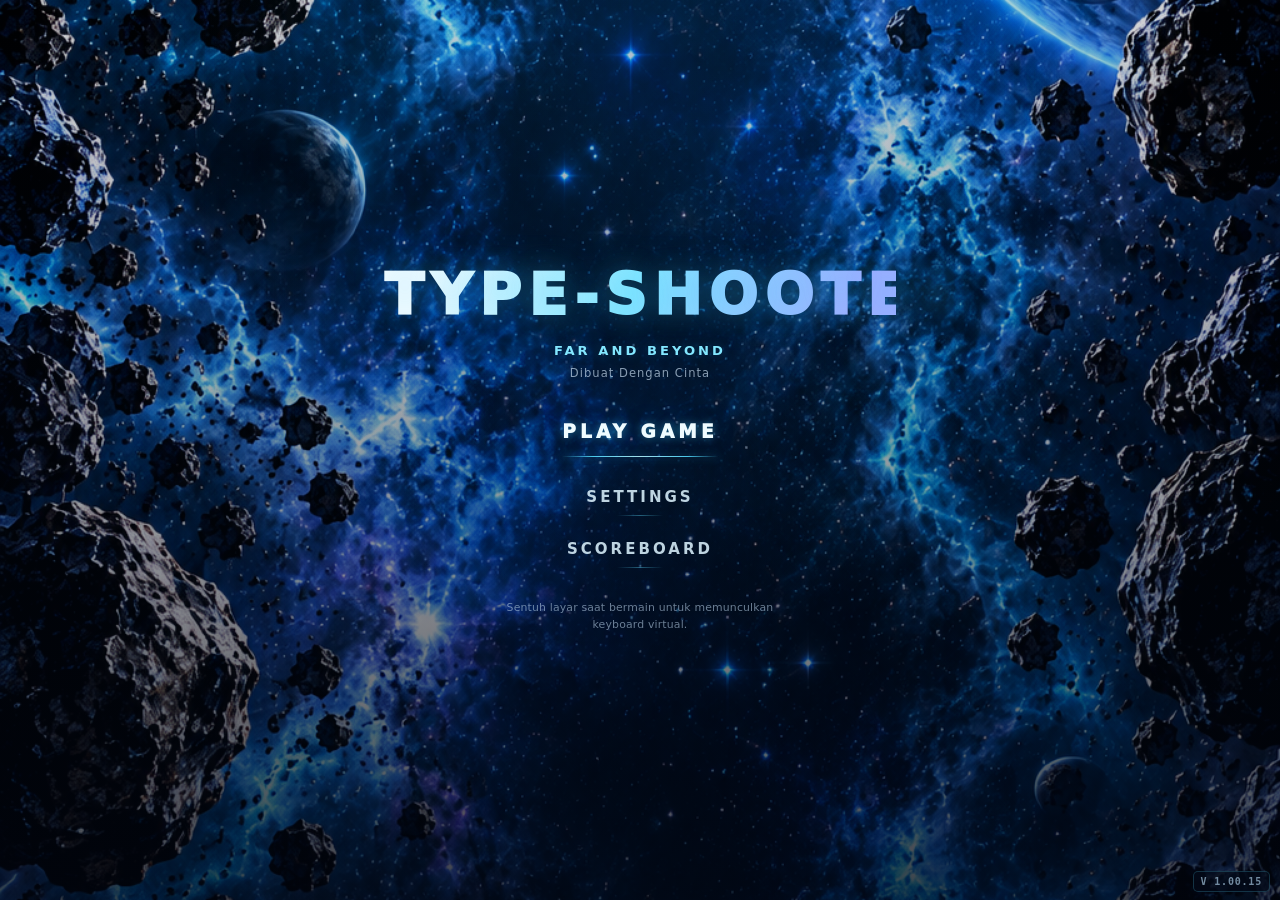
==== commit fd4ef8f3: "Bump Type-Shooter build version to 1.00.15" ====
--- a/index.html
+++ b/index.html
@@ -7,7 +7,7 @@
     <link rel="apple-touch-icon" sizes="180x180" href="IMG_6628.jpeg">
     <link rel="icon" type="image/png" sizes="32x32" href="IMG_6628.jpeg">
 
-    <link rel="stylesheet" href="assets/css/game.css?v=1.00.14">
+    <link rel="stylesheet" href="assets/css/game.css?v=1.00.15">
 </head>
 <body>
 
@@ -164,7 +164,7 @@
 
     <section id="inputDiagnosticsPanel" class="input-diagnostics-panel hidden" aria-label="Diagnostik input keyboard">
       <div class="input-diagnostics-header">
-        <strong>INPUT DIAGNOSTICS · V 1.00.14</strong>
+        <strong>INPUT DIAGNOSTICS · V 1.00.15</strong>
         <div>
           <button id="inputDiagnosticsReset" type="button">RESET</button>
           <button id="inputDiagnosticsClose" type="button">SEMBUNYIKAN</button>
@@ -174,7 +174,7 @@
       <pre id="inputDiagnosticsOutput">Mulai game, buka panel ini dengan mengetuk label versi, lalu ketik beberapa kata.</pre>
       <p>RESET → SEMBUNYIKAN → ketik saat layar tidak tertutup panel → ketuk label versi untuk membaca hasil. STOP TEST mengakhiri pengukuran.</p>
     </section>
-    <div id="buildVersion" aria-label="Versi aplikasi">V 1.00.14</div>
-    <script src="assets/js/game.js?v=1.00.14"></script>
+    <div id="buildVersion" aria-label="Versi aplikasi">V 1.00.15</div>
+    <script src="assets/js/game.js?v=1.00.15"></script>
 </body>
 </html>
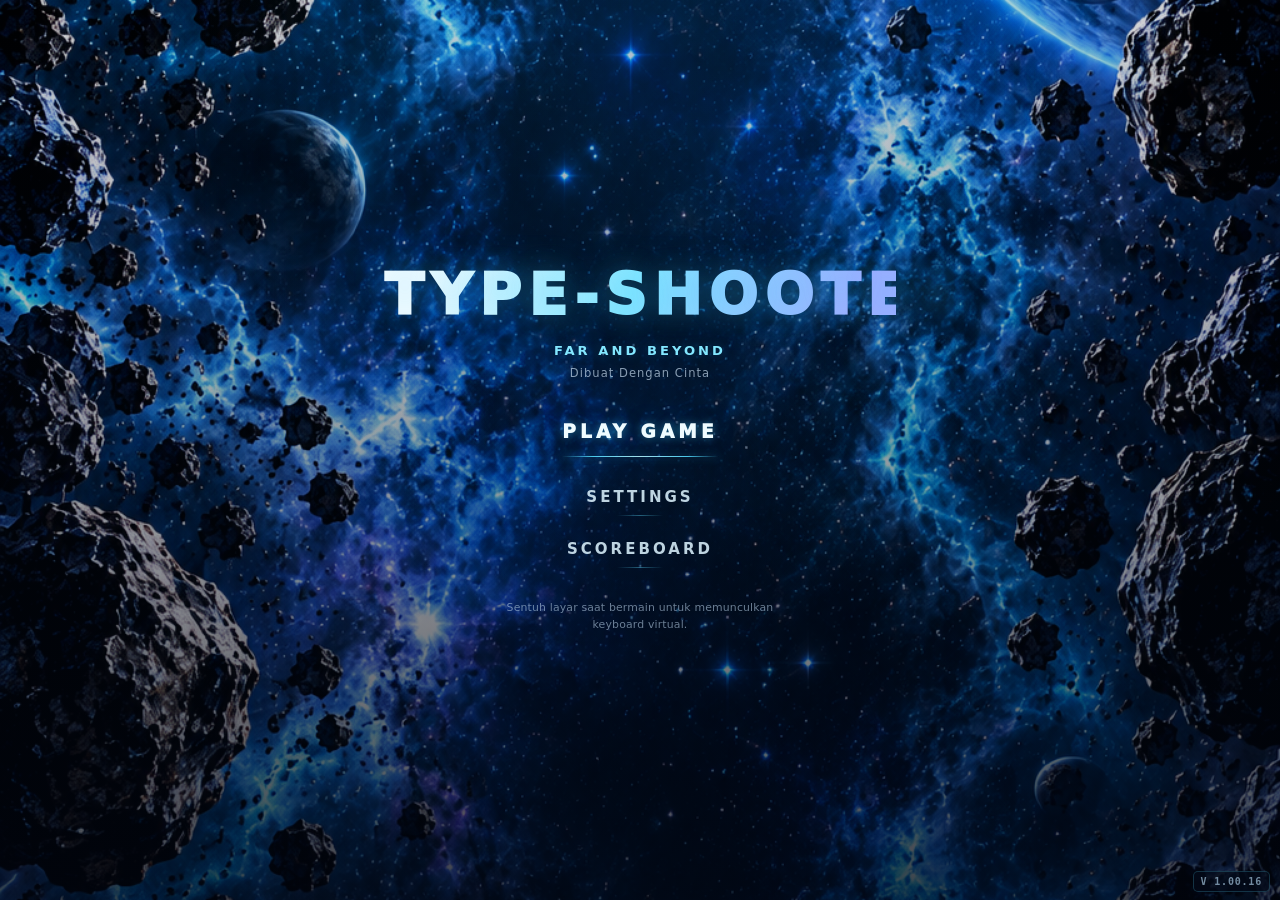
==== commit b36d88ca: "Bump Type-Shooter build version to 1.00.16" ====
--- a/index.html
+++ b/index.html
@@ -7,7 +7,7 @@
     <link rel="apple-touch-icon" sizes="180x180" href="IMG_6628.jpeg">
     <link rel="icon" type="image/png" sizes="32x32" href="IMG_6628.jpeg">
 
-    <link rel="stylesheet" href="assets/css/game.css?v=1.00.15">
+    <link rel="stylesheet" href="assets/css/game.css?v=1.00.16">
 </head>
 <body>
 
@@ -164,7 +164,7 @@
 
     <section id="inputDiagnosticsPanel" class="input-diagnostics-panel hidden" aria-label="Diagnostik input keyboard">
       <div class="input-diagnostics-header">
-        <strong>INPUT DIAGNOSTICS · V 1.00.15</strong>
+        <strong>INPUT DIAGNOSTICS · V 1.00.16</strong>
         <div>
           <button id="inputDiagnosticsReset" type="button">RESET</button>
           <button id="inputDiagnosticsClose" type="button">SEMBUNYIKAN</button>
@@ -174,7 +174,7 @@
       <pre id="inputDiagnosticsOutput">Mulai game, buka panel ini dengan mengetuk label versi, lalu ketik beberapa kata.</pre>
       <p>RESET → SEMBUNYIKAN → ketik saat layar tidak tertutup panel → ketuk label versi untuk membaca hasil. STOP TEST mengakhiri pengukuran.</p>
     </section>
-    <div id="buildVersion" aria-label="Versi aplikasi">V 1.00.15</div>
-    <script src="assets/js/game.js?v=1.00.15"></script>
+    <div id="buildVersion" aria-label="Versi aplikasi">V 1.00.16</div>
+    <script src="assets/js/game.js?v=1.00.16"></script>
 </body>
 </html>
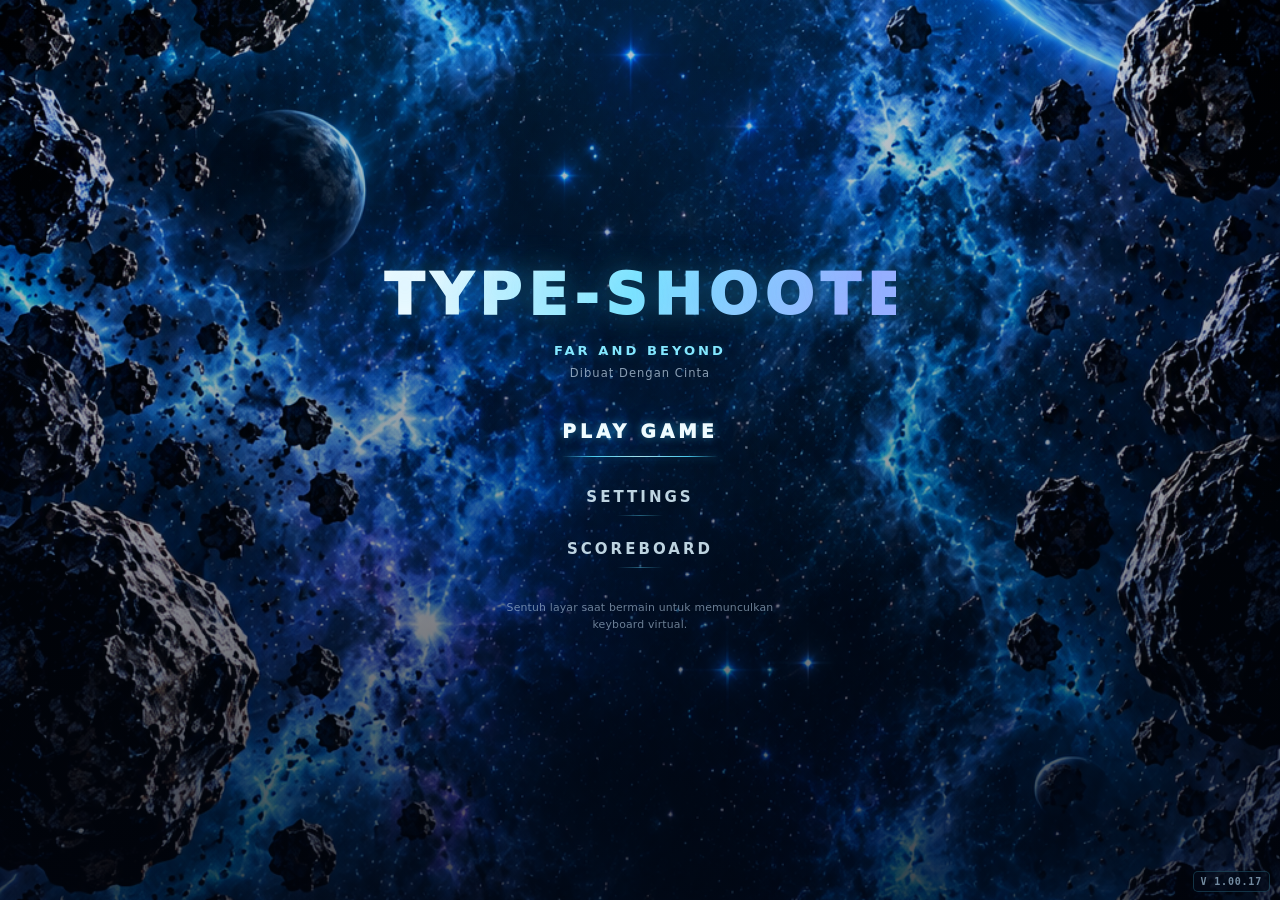
==== commit 0e50121c: "Bump Type-Shooter build version to 1.00.17" ====
--- a/index.html
+++ b/index.html
@@ -7,7 +7,7 @@
     <link rel="apple-touch-icon" sizes="180x180" href="IMG_6628.jpeg">
     <link rel="icon" type="image/png" sizes="32x32" href="IMG_6628.jpeg">
 
-    <link rel="stylesheet" href="assets/css/game.css?v=1.00.16">
+    <link rel="stylesheet" href="assets/css/game.css?v=1.00.17">
 </head>
 <body>
 
@@ -164,7 +164,7 @@
 
     <section id="inputDiagnosticsPanel" class="input-diagnostics-panel hidden" aria-label="Diagnostik input keyboard">
       <div class="input-diagnostics-header">
-        <strong>INPUT DIAGNOSTICS · V 1.00.16</strong>
+        <strong>INPUT DIAGNOSTICS · V 1.00.17</strong>
         <div>
           <button id="inputDiagnosticsReset" type="button">RESET</button>
           <button id="inputDiagnosticsClose" type="button">SEMBUNYIKAN</button>
@@ -174,7 +174,7 @@
       <pre id="inputDiagnosticsOutput">Mulai game, buka panel ini dengan mengetuk label versi, lalu ketik beberapa kata.</pre>
       <p>RESET → SEMBUNYIKAN → ketik saat layar tidak tertutup panel → ketuk label versi untuk membaca hasil. STOP TEST mengakhiri pengukuran.</p>
     </section>
-    <div id="buildVersion" aria-label="Versi aplikasi">V 1.00.16</div>
-    <script src="assets/js/game.js?v=1.00.16"></script>
+    <div id="buildVersion" aria-label="Versi aplikasi">V 1.00.17</div>
+    <script src="assets/js/game.js?v=1.00.17"></script>
 </body>
 </html>
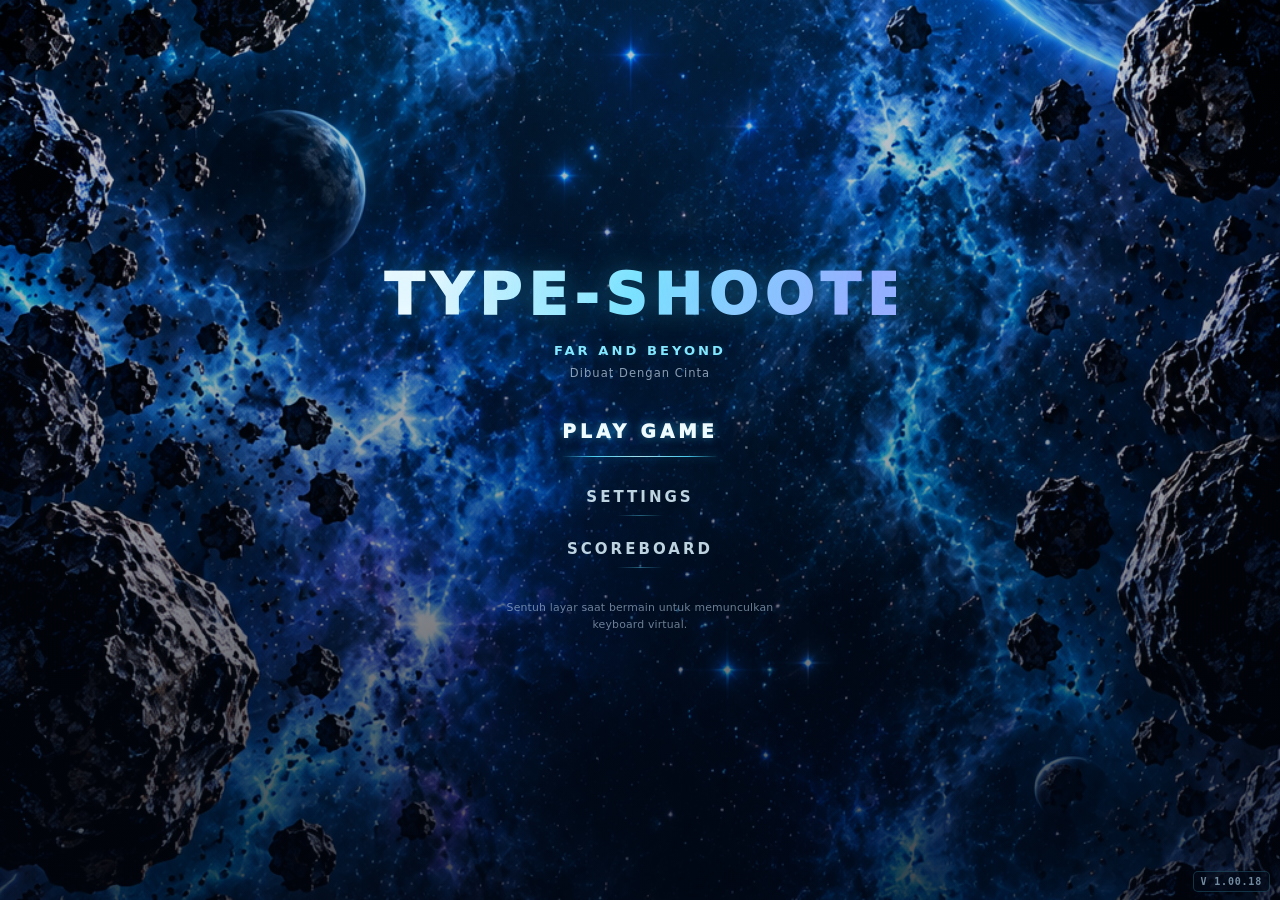
==== commit 30c0493b: "Bump Type-Shooter build version to 1.00.18" ====
--- a/index.html
+++ b/index.html
@@ -7,7 +7,7 @@
     <link rel="apple-touch-icon" sizes="180x180" href="IMG_6628.jpeg">
     <link rel="icon" type="image/png" sizes="32x32" href="IMG_6628.jpeg">
 
-    <link rel="stylesheet" href="assets/css/game.css?v=1.00.17">
+    <link rel="stylesheet" href="assets/css/game.css?v=1.00.18">
 </head>
 <body>
 
@@ -164,7 +164,7 @@
 
     <section id="inputDiagnosticsPanel" class="input-diagnostics-panel hidden" aria-label="Diagnostik input keyboard">
       <div class="input-diagnostics-header">
-        <strong>INPUT DIAGNOSTICS · V 1.00.17</strong>
+        <strong>INPUT DIAGNOSTICS · V 1.00.18</strong>
         <div>
           <button id="inputDiagnosticsReset" type="button">RESET</button>
           <button id="inputDiagnosticsClose" type="button">SEMBUNYIKAN</button>
@@ -174,7 +174,7 @@
       <pre id="inputDiagnosticsOutput">Mulai game, buka panel ini dengan mengetuk label versi, lalu ketik beberapa kata.</pre>
       <p>RESET → SEMBUNYIKAN → ketik saat layar tidak tertutup panel → ketuk label versi untuk membaca hasil. STOP TEST mengakhiri pengukuran.</p>
     </section>
-    <div id="buildVersion" aria-label="Versi aplikasi">V 1.00.17</div>
-    <script src="assets/js/game.js?v=1.00.17"></script>
+    <div id="buildVersion" aria-label="Versi aplikasi">V 1.00.18</div>
+    <script src="assets/js/game.js?v=1.00.18"></script>
 </body>
 </html>
--- a/assets/css/game.css
+++ b/assets/css/game.css
@@ -1556,3 +1556,87 @@
   font:10px/1.45 ui-monospace,Menlo,Consolas,monospace;
 }
 
+
+
+/* IPHONE 12-STYLE VIRTUAL KEYBOARD GEOMETRY
+   CSS-only layout pass. Preserves key IDs/actions and all JavaScript input handling.
+   Row 2 is indented like iOS QWERTY; 123/CLEAR occupy the wider Shift/Delete positions. */
+@media (max-width:720px) and (orientation:portrait){
+  .game-keyboard .game-keyboard-rows{
+    width:100%!important;
+    min-width:0!important;
+    gap:5px!important;
+  }
+  .game-keyboard .game-key-row{
+    width:100%!important;
+    display:flex!important;
+    align-items:stretch!important;
+    justify-content:center!important;
+    gap:5px!important;
+    min-height:0!important;
+  }
+
+  /* Top QWERTY row: ten equal key widths, like the iPhone alphabet row. */
+  .game-keyboard .game-key-row:not(.game-key-row-middle):not(.game-key-row-short)>.game-key{
+    box-sizing:border-box!important;
+    flex:1 1 0!important;
+    width:auto!important;
+    min-width:0!important;
+    max-width:none!important;
+    margin:0!important;
+  }
+
+  /* Home row: inset both ends and allow its nine letters slightly more width. */
+  .game-keyboard .game-key-row-middle{
+    width:calc(100% - 24px)!important;
+    margin-left:auto!important;
+    margin-right:auto!important;
+  }
+  .game-keyboard .game-key-row-middle>.game-key{
+    box-sizing:border-box!important;
+    flex:1 1 0!important;
+    width:auto!important;
+    min-width:0!important;
+    max-width:none!important;
+    margin:0!important;
+  }
+
+  /* Bottom letter row: 123/CLEAR use the wider modifier-key footprints;
+     seven letter keys keep the same unit width as the top row. */
+  .game-keyboard .game-key-row-short{
+    width:100%!important;
+    margin-left:0!important;
+    margin-right:0!important;
+    gap:5px!important;
+  }
+  .game-keyboard .game-key-row-short>.game-key{
+    box-sizing:border-box!important;
+    flex:1 1 0!important;
+    width:auto!important;
+    min-width:0!important;
+    max-width:none!important;
+    margin:0!important;
+  }
+  .game-keyboard .game-key-row-short>.game-number-key,
+  .game-keyboard .game-key-row-short>.game-backspace-key{
+    box-sizing:border-box!important;
+    flex:1.45 1 0!important;
+    width:auto!important;
+    min-width:0!important;
+    max-width:none!important;
+    margin:0!important;
+  }
+
+  /* Keep SHIELD centered as the dedicated lower action bar. */
+  .game-keyboard .game-key-row-space{
+    width:100%!important;
+    justify-content:center!important;
+  }
+  .game-keyboard .game-key-row-space>.game-space-key{
+    width:58%!important;
+    max-width:58%!important;
+    flex:0 0 58%!important;
+    margin-left:auto!important;
+    margin-right:auto!important;
+  }
+}
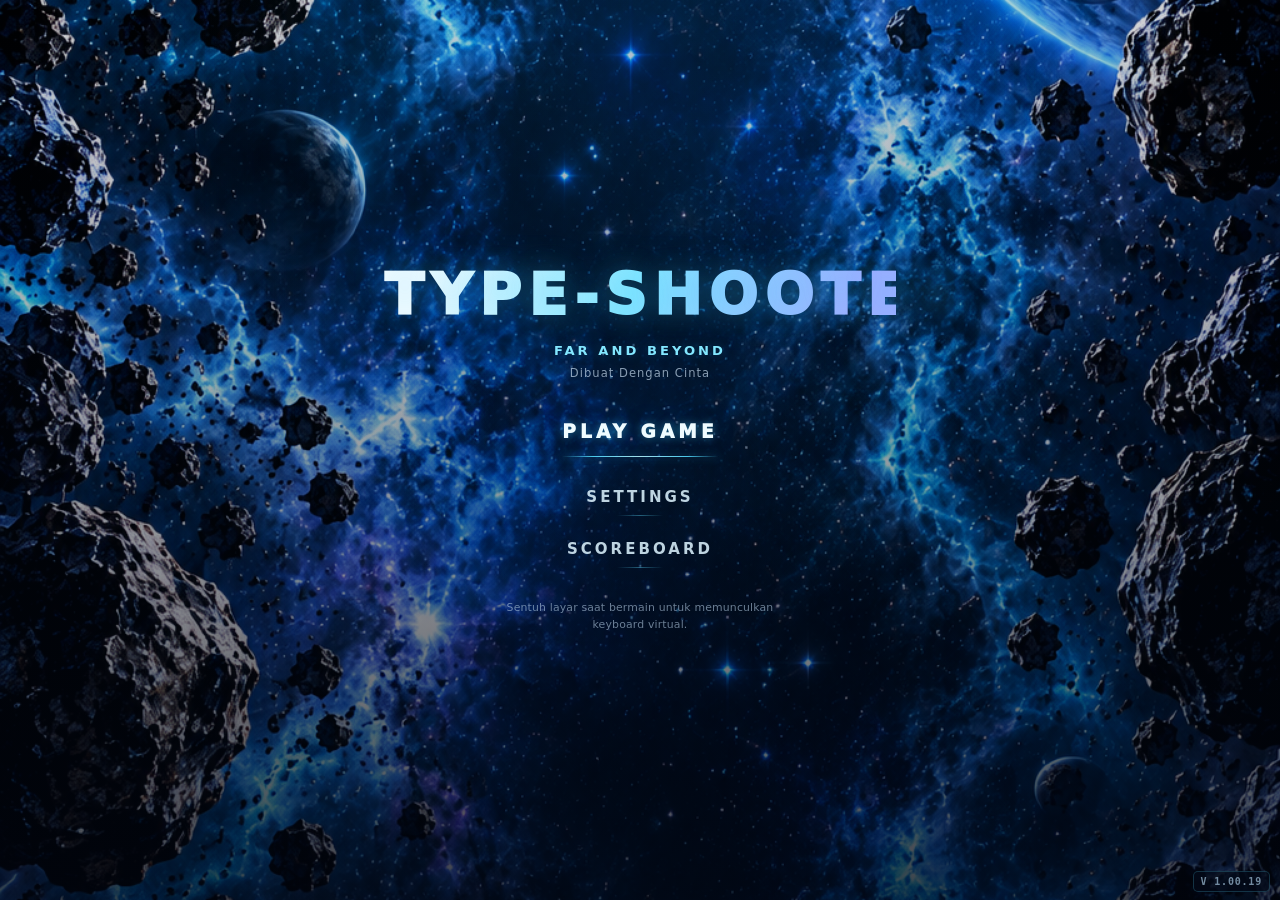
==== commit 26d2ea2c: "Bump Type-Shooter build version to 1.00.19" ====
--- a/index.html
+++ b/index.html
@@ -7,7 +7,7 @@
     <link rel="apple-touch-icon" sizes="180x180" href="IMG_6628.jpeg">
     <link rel="icon" type="image/png" sizes="32x32" href="IMG_6628.jpeg">
 
-    <link rel="stylesheet" href="assets/css/game.css?v=1.00.18">
+    <link rel="stylesheet" href="assets/css/game.css?v=1.00.19">
 </head>
 <body>
 
@@ -164,7 +164,7 @@
 
     <section id="inputDiagnosticsPanel" class="input-diagnostics-panel hidden" aria-label="Diagnostik input keyboard">
       <div class="input-diagnostics-header">
-        <strong>INPUT DIAGNOSTICS · V 1.00.18</strong>
+        <strong>INPUT DIAGNOSTICS · V 1.00.19</strong>
         <div>
           <button id="inputDiagnosticsReset" type="button">RESET</button>
           <button id="inputDiagnosticsClose" type="button">SEMBUNYIKAN</button>
@@ -174,7 +174,7 @@
       <pre id="inputDiagnosticsOutput">Mulai game, buka panel ini dengan mengetuk label versi, lalu ketik beberapa kata.</pre>
       <p>RESET → SEMBUNYIKAN → ketik saat layar tidak tertutup panel → ketuk label versi untuk membaca hasil. STOP TEST mengakhiri pengukuran.</p>
     </section>
-    <div id="buildVersion" aria-label="Versi aplikasi">V 1.00.18</div>
-    <script src="assets/js/game.js?v=1.00.18"></script>
+    <div id="buildVersion" aria-label="Versi aplikasi">V 1.00.19</div>
+    <script src="assets/js/game.js?v=1.00.19"></script>
 </body>
 </html>
--- a/assets/css/game.css
+++ b/assets/css/game.css
@@ -1630,6 +1630,9 @@
   /* Keep SHIELD centered as the dedicated lower action bar. */
   .game-keyboard .game-key-row-space{
     width:100%!important;
+    flex:1 1 0!important;
+    min-height:0!important;
+    align-items:stretch!important;
     justify-content:center!important;
   }
   .game-keyboard .game-key-row-space>.game-space-key{
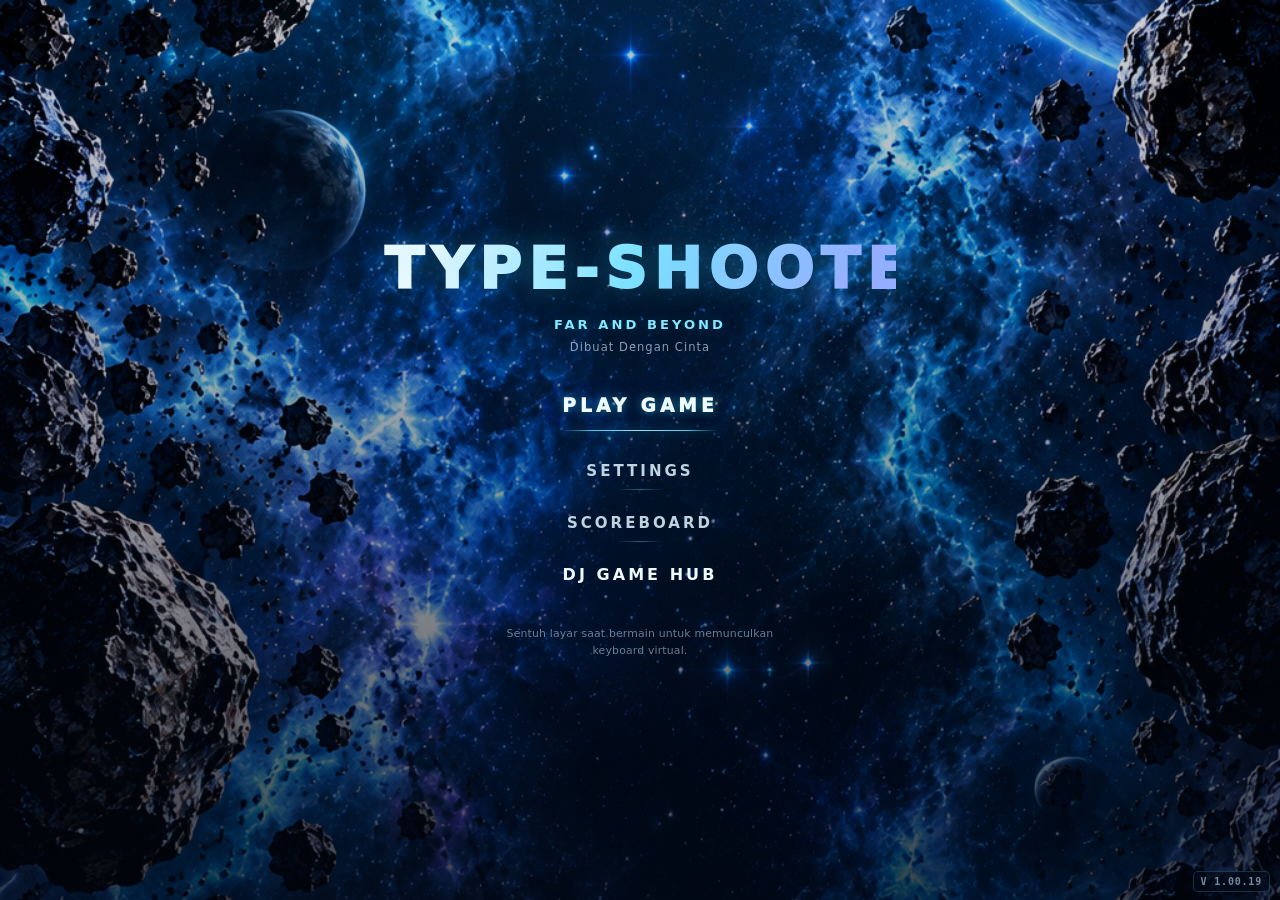
==== commit 74975c46: "Add DJ Game Hub navigation from Type-Shooter" ====
--- a/index.html
+++ b/index.html
@@ -7,7 +7,7 @@
     <link rel="apple-touch-icon" sizes="180x180" href="IMG_6628.jpeg">
     <link rel="icon" type="image/png" sizes="32x32" href="IMG_6628.jpeg">
 
-    <link rel="stylesheet" href="assets/css/game.css?v=1.00.19">
+    <link rel="stylesheet" href="assets/css/game.css?v=1.00.20">
 </head>
 <body>
 
@@ -52,6 +52,7 @@
             <button id="btn-play" onclick="openShipSelection()">PLAY GAME</button>
             <button id="btn-settings" onclick="openSettings()" style="background: #475569;">SETTINGS</button>
             <button id="btn-scoreboard" onclick="showScoreboard()" style="background: #10b981;">SCOREBOARD</button>
+            <button id="btn-hub-return" onclick="window.location.href='https://lipinazzz-sudo.github.io/Mahjong/'" class="hub-return-btn">DJ GAME HUB</button>
             <p id="ui-mobile-hint" class="mobile-hint">Sentuh layar saat bermain untuk memunculkan keyboard virtual.</p>
         </div>
     </div>
@@ -132,6 +133,7 @@
 
             <button id="btn-resume" onclick="resumeGame()" style="background: #0ea5e9; margin-top: 15px;">RESUME</button>
             <button id="btn-pause-menu" onclick="exitToMenu()" style="background: #ef4444;">MENU UTAMA</button>
+            <button id="btn-pause-hub" onclick="window.location.href='https://lipinazzz-sudo.github.io/Mahjong/'" style="background: #082f49; border: 1px solid #38bdf8; color: #bae6fd;">KEMBALI KE DJ GAME HUB</button>
         </div>
     </div>
 
@@ -158,6 +160,7 @@
             <button id="btn-retry" onclick="startGame()">TRY AGAIN</button>
             <button id="btn-go-scoreboard" onclick="showScoreboard()" style="background: #10b981;">SCOREBOARD</button>
             <button id="btn-go-menu" onclick="openMenuUtama()" style="background: #475569;">MENU UTAMA</button>
+            <button id="btn-gameover-hub" onclick="window.location.href='https://lipinazzz-sudo.github.io/Mahjong/'" style="background: #082f49; border: 1px solid #38bdf8; color: #bae6fd;">KEMBALI KE DJ GAME HUB</button>
         </div>
     </div>
 
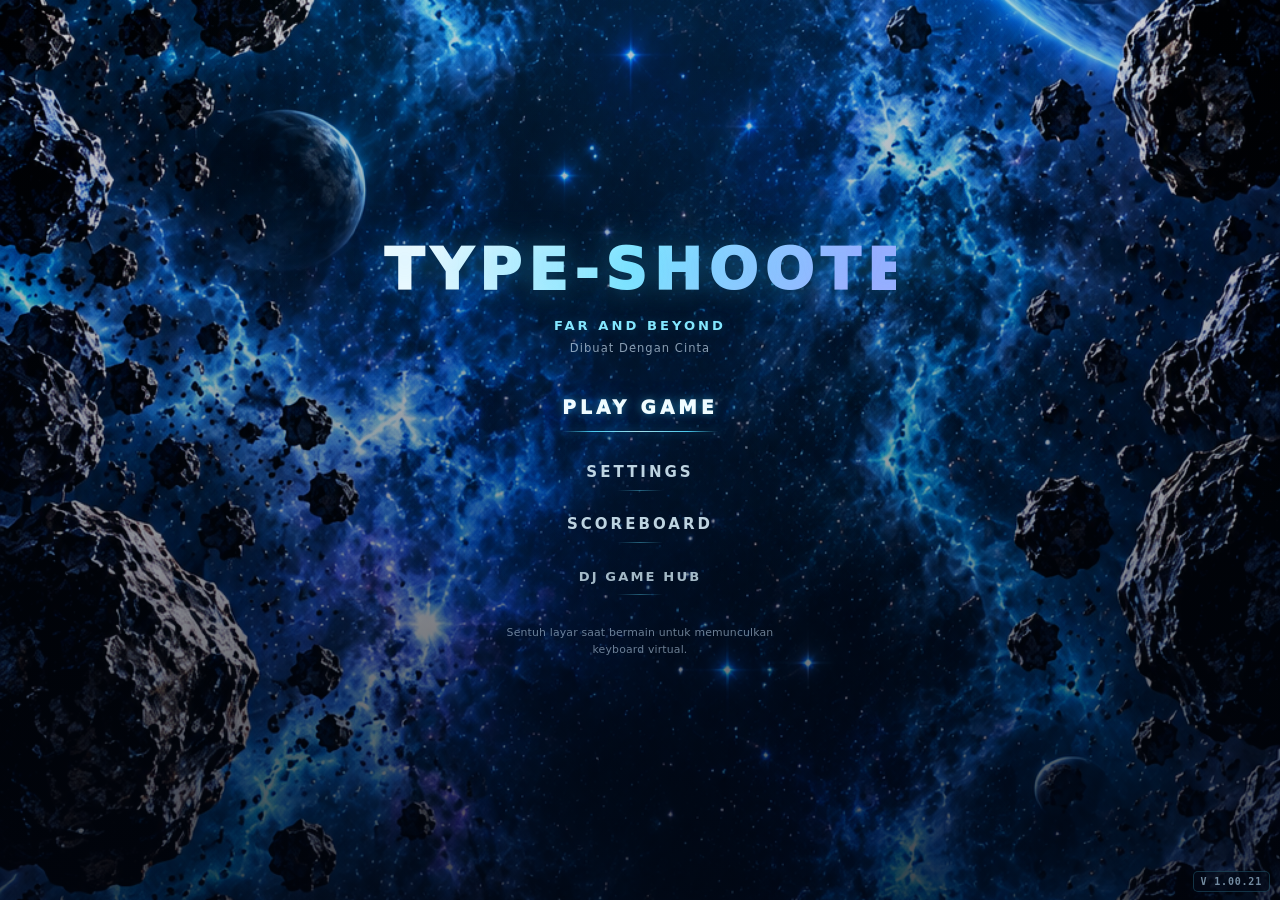
==== commit 9ed3b8e3: "Rename Type-Shooter display to DJ-Shooting" ====
--- a/index.html
+++ b/index.html
@@ -3,11 +3,11 @@
 <head>
     <meta charset="UTF-8">
     <meta name="viewport" content="width=device-width, initial-scale=1.0, maximum-scale=1.0, user-scalable=no">
-    <title>Type-Shooter: Far And Beyond</title>
+    <title>DJ-Shooting: Far And Beyond</title>
     <link rel="apple-touch-icon" sizes="180x180" href="IMG_6628.jpeg">
     <link rel="icon" type="image/png" sizes="32x32" href="IMG_6628.jpeg">
 
-    <link rel="stylesheet" href="assets/css/game.css?v=1.00.20">
+    <link rel="stylesheet" href="assets/css/game.css?v=1.00.21">
 </head>
 <body>
 
@@ -25,7 +25,7 @@
     </button>
 
     <canvas id="gameCanvas"></canvas>
-    <section id="gameKeyboard" class="game-keyboard hidden" aria-label="Keyboard khusus Type-Shooter">
+    <section id="gameKeyboard" class="game-keyboard hidden" aria-label="Keyboard khusus DJ-Shooting">
       <div class="game-keyboard-rows" role="group" aria-label="Huruf untuk mengetik kata musuh">
         <div class="game-key-row"><button type="button" class="game-key" data-key="Q">Q</button><button type="button" class="game-key" data-key="W">W</button><button type="button" class="game-key" data-key="E">E</button><button type="button" class="game-key" data-key="R">R</button><button type="button" class="game-key" data-key="T">T</button><button type="button" class="game-key" data-key="Y">Y</button><button type="button" class="game-key" data-key="U">U</button><button type="button" class="game-key" data-key="I">I</button><button type="button" class="game-key" data-key="O">O</button><button type="button" class="game-key" data-key="P">P</button></div>
         <div class="game-key-row game-key-row-middle"><button type="button" class="game-key" data-key="A">A</button><button type="button" class="game-key" data-key="S">S</button><button type="button" class="game-key" data-key="D">D</button><button type="button" class="game-key" data-key="F">F</button><button type="button" class="game-key" data-key="G">G</button><button type="button" class="game-key" data-key="H">H</button><button type="button" class="game-key" data-key="J">J</button><button type="button" class="game-key" data-key="K">K</button><button type="button" class="game-key" data-key="L">L</button></div>
@@ -45,7 +45,7 @@
 
     <div id="mainMenu" class="ui-layer">
         <div class="menu-box">
-            <h1 id="ui-title">TYPE-SHOOTER</h1>
+            <h1 id="ui-title">DJ-SHOOTING</h1>
             <p id="ui-subtitle" style="color: #38bdf8; font-size: 15px; margin-bottom: 2px; font-weight: bold; letter-spacing: 3px;">FAR AND BEYOND</p>
             <p id="ui-credits" style="color: #64748b; font-size: 11px; margin-top: 0; margin-bottom: 25px; font-style: italic;">Made With Love</p>
             
@@ -60,7 +60,7 @@
     <div id="shipSelectMenu" class="ui-layer hidden ship-select-overlay">
         <section class="ship-select-shell" aria-labelledby="ship-select-title">
             <div class="ship-select-header"><div>
-                <p class="ship-select-eyebrow">TYPE-SHOOTER / FLEET HANGAR</p>
+                <p class="ship-select-eyebrow">DJ-SHOOTING / FLEET HANGAR</p>
                 <h2 id="ship-select-title">PILIH PESAWAT</h2>
                 <p id="ship-select-subtitle" class="ship-select-subtitle">Pilih kapal tempur sebelum memulai misi.</p>
             </div></div>
@@ -167,7 +167,7 @@
 
     <section id="inputDiagnosticsPanel" class="input-diagnostics-panel hidden" aria-label="Diagnostik input keyboard">
       <div class="input-diagnostics-header">
-        <strong>INPUT DIAGNOSTICS · V 1.00.19</strong>
+        <strong>INPUT DIAGNOSTICS · V 1.00.21</strong>
         <div>
           <button id="inputDiagnosticsReset" type="button">RESET</button>
           <button id="inputDiagnosticsClose" type="button">SEMBUNYIKAN</button>
@@ -177,7 +177,7 @@
       <pre id="inputDiagnosticsOutput">Mulai game, buka panel ini dengan mengetuk label versi, lalu ketik beberapa kata.</pre>
       <p>RESET → SEMBUNYIKAN → ketik saat layar tidak tertutup panel → ketuk label versi untuk membaca hasil. STOP TEST mengakhiri pengukuran.</p>
     </section>
-    <div id="buildVersion" aria-label="Versi aplikasi">V 1.00.19</div>
-    <script src="assets/js/game.js?v=1.00.19"></script>
+    <div id="buildVersion" aria-label="Versi aplikasi">V 1.00.21</div>
+    <script src="assets/js/game.js?v=1.00.21"></script>
 </body>
 </html>
--- a/assets/css/game.css
+++ b/assets/css/game.css
@@ -1643,3 +1643,35 @@
     margin-right:auto!important;
   }
 }
+
+
+/* DJ Game Hub return links — navigation only; gameplay logic unchanged. */
+#mainMenu #btn-hub-return{
+  color:rgba(216,239,250,.76)!important;
+  font-size:clamp(.72rem,2.8vw,.82rem)!important;
+  font-weight:800!important;
+  letter-spacing:.16em!important;
+  min-height:39px!important;
+  margin-top:7px!important;
+  animation:menuTextBreathe 4.2s ease-in-out infinite;
+}
+#mainMenu #btn-hub-return::after{
+  content:"";
+  position:absolute;
+  bottom:4px;
+  left:43%;right:43%;
+  height:1px;
+  background:linear-gradient(90deg,transparent,rgba(91,222,255,.92),transparent);
+  opacity:.4;
+  transition:left .2s ease,right .2s ease,opacity .2s ease;
+}
+#mainMenu #btn-hub-return:hover{
+  color:#f2fcff!important;
+  filter:brightness(1.13)!important;
+  text-shadow:0 0 12px rgba(56,189,248,.28)!important;
+  transform:translateY(-2px)!important;
+  background:transparent!important;
+  box-shadow:none!important;
+}
+#mainMenu #btn-hub-return:hover::after{left:30%;right:30%;opacity:1}
+#mainMenu #btn-hub-return:active{transform:scale(.98)!important;background:transparent!important}
